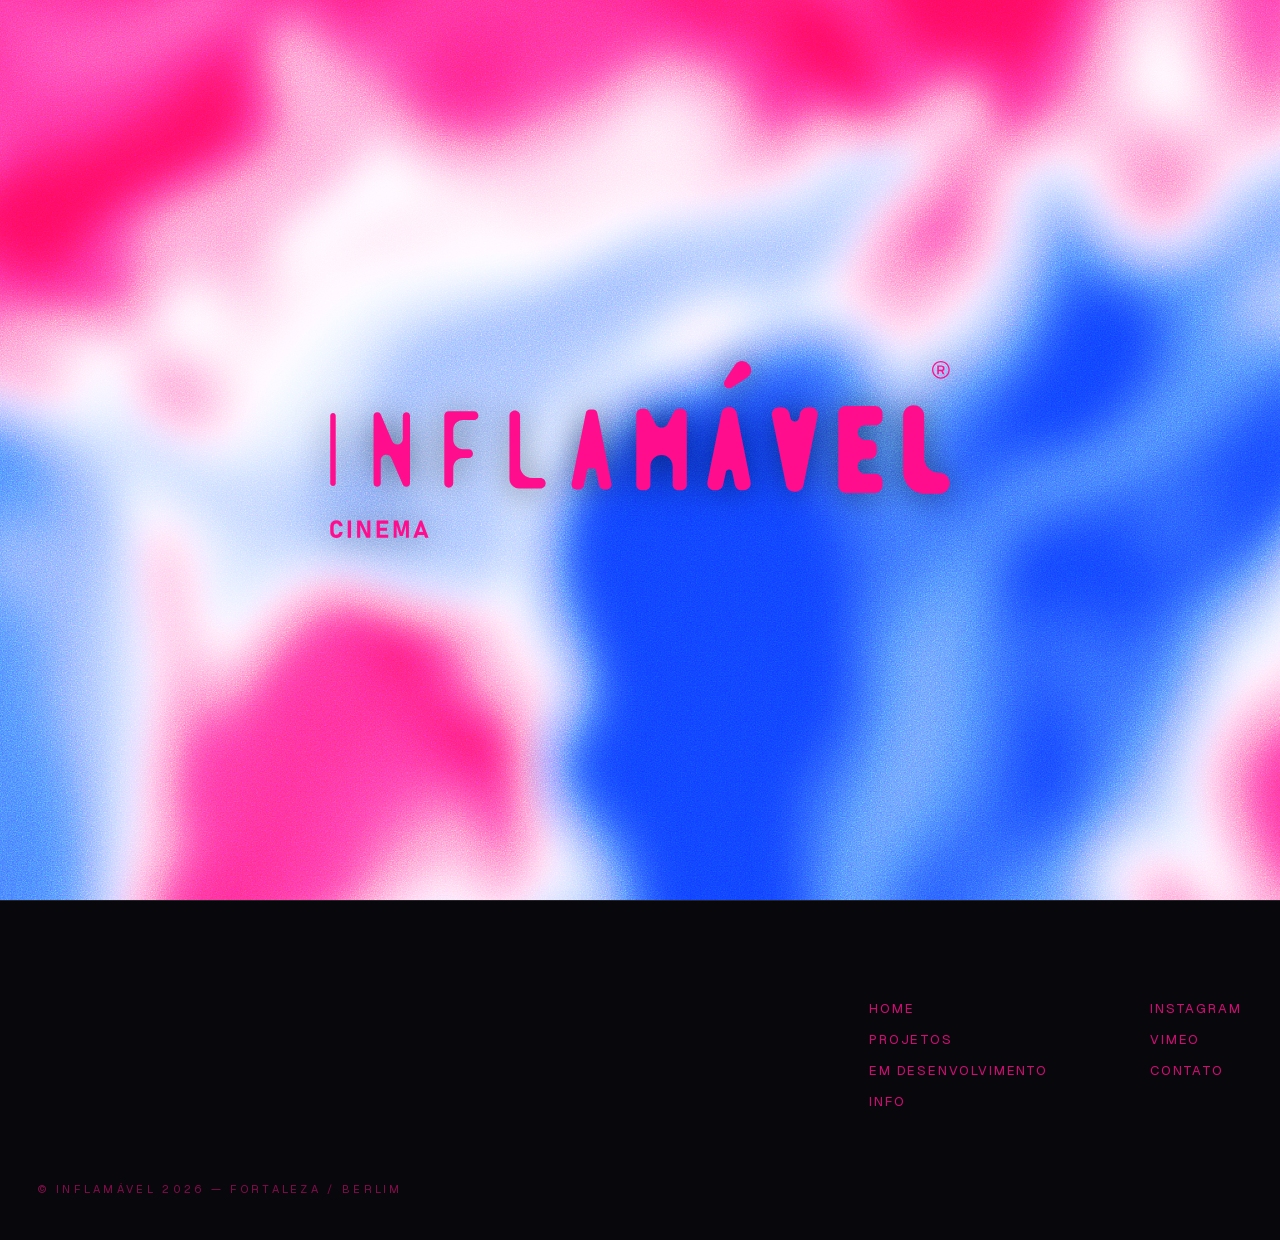
==== index.html @ 47274c08 "Lockup CINEMA INFLAMÁVEL em SVG, e o logo passa a ser o maior da página O logo agora é o lockup — IN" ====
<!DOCTYPE html>
<html lang="pt-BR">
<head>
<meta charset="utf-8">
<meta name="viewport" content="width=device-width, initial-scale=1">
<title>Inflamável — Cinema</title>
<meta name="description" content="Cinema Inflamável — produtora independente sediada em Fortaleza, focada em conteúdo original e autoral do Nordeste do Brasil para o público internacional.">
<link rel="icon" href="assets/img/logo-white.png">
<link rel="preload" href="assets/fonts/serial-b-700.ttf" as="font" type="font/ttf" crossorigin>
<link rel="preload" href="assets/fonts/geist-latin.woff2" as="font" type="font/woff2" crossorigin>
<link rel="stylesheet" href="css/site.css">
</head>
<body>

<div class="home">

  <div class="home__viewport">

    <!-- ======================= header ======================= -->
    <header class="site-header site-header--static">
      <a class="site-header__logo" href="index.html" aria-label="Cinema Inflamável — início"></a>
      <div class="site-header__right">
        <nav class="nav">
          <a class="nav__link" href="projetos.html">Filmes</a>
          <a class="nav__link" href="info.html">Info</a>
        </nav>
        <div class="lang">
          <button class="lang__btn is-on" data-lang="PT" type="button">PT</button>
          <span class="lang__sep">/</span>
          <button class="lang__btn" data-lang="EN" type="button">EN</button>
        </div>
      </div>
    </header>

    <!-- ======================= carrossel ======================= -->
    <section class="carousel" aria-label="Filmes em destaque">
      <div class="carousel__track">
        <div class="slide">
          <img class="slide__img" src="assets/img/motel-destino3.jpg" alt="Motel Destino">
          <div class="slide__scrim-top"></div>
          <div class="slide__scrim-bottom"></div>
        </div>
        <div class="slide">
          <img class="slide__img" src="assets/img/vida-invisivel.jpg" alt="A Vida Invisível">
          <div class="slide__scrim-top"></div>
          <div class="slide__scrim-bottom"></div>
        </div>
        <div class="slide">
          <img class="slide__img" src="assets/img/praia-do-futuro.jpg" alt="Praia do Futuro">
          <div class="slide__scrim-top"></div>
          <div class="slide__scrim-bottom"></div>
        </div>
        <div class="slide">
          <img class="slide__img" src="assets/img/viajo-preciso.jpg" alt="Viajo Porque Preciso, Volto Porque Te Amo">
          <div class="slide__scrim-top"></div>
          <div class="slide__scrim-bottom"></div>
        </div>
        <div class="slide">
          <img class="slide__img" src="assets/img/ceu-de-suely.jpg" alt="O Céu de Suely">
          <div class="slide__scrim-top"></div>
          <div class="slide__scrim-bottom"></div>
        </div>
        <div class="slide">
          <img class="slide__img" src="assets/img/madame-sata.jpg" alt="Madame Satã">
          <div class="slide__scrim-top"></div>
          <div class="slide__scrim-bottom"></div>
        </div>
      </div>


    </section>

  </div>

  <!-- ======================= footer ======================= -->
  <footer class="site-footer">
    <div class="site-footer__top">
      <div class="site-footer__cols">
        <div class="site-footer__col">
          <a class="site-footer__link" href="index.html">Home</a>
          <a class="site-footer__link" href="projetos.html">Projetos</a>
          <a class="site-footer__link" href="#">Em Desenvolvimento</a>
          <a class="site-footer__link" href="info.html">Info</a>
        </div>
        <div class="site-footer__col">
          <a class="site-footer__link" href="#">Instagram</a>
          <a class="site-footer__link" href="#">Vimeo</a>
          <a class="site-footer__link" href="#">Contato</a>
        </div>
      </div>
    </div>
    <div class="site-footer__legal">© INFLAMÁVEL 2026 — FORTALEZA / BERLIM</div>
  </footer>

</div>

<!-- ======================= splash ======================= -->
<div class="splash">
  <canvas class="splash__bg" aria-hidden="true"></canvas>
  <div class="splash__grain" aria-hidden="true"></div>

  <!-- Logo e verbete ocupam a mesma célula do grid e fazem crossfade no hover.
       Era tudo desenhado em canvas; virou DOM quando o logo passou a ser SVG,
       e com isso o verbete é texto de verdade, selecionável e legível. -->
  <div class="splash__stage" role="button" tabindex="0" aria-label="Entrar no site">
    <div class="splash__logo" role="img" aria-label="Cinema Inflamável"></div>
    <div class="splash__def" aria-hidden="true">
      <p class="splash__def-word">inflamável</p>
      <p class="splash__def-gram">adjective / [ masculine-feminine ] / ĩfla'maveʊ</p>
      <p class="splash__def-sense">combustible, easily ignited and aroused to passion</p>
    </div>
  </div>
</div>

<!-- ======================= menu ======================= -->
<div class="menu" id="menu" hidden>
  <div class="menu__top">
    <button class="pill-btn" data-menu-toggle type="button">Fechar</button>
    <div class="label label--sm">Inflamável — 2002 / 2024</div>
  </div>
  <nav class="menu__nav">
    <a class="menu__link" href="index.html">Home</a>
    <a class="menu__link" href="projetos.html">Projetos</a>
    <a class="menu__link" href="#">Em Desenvolvimento</a>
    <a class="menu__link" href="info.html">Info</a>
  </nav>
  <div class="menu__foot">
    <div class="menu__social">
      <a href="#">Instagram</a>
      <a href="#">Vimeo</a>
      <a href="#">Contato</a>
    </div>
    <div>Fortaleza / Berlim</div>
  </div>
</div>

<script src="js/heat.js"></script>
<script src="js/nav.js"></script>
<script src="js/home.js"></script>
</body>
</html>
---- css/site.css ----
/* =========================================================================
   Inflamável — folha de estilo única
   Ordem: tokens · fontes · base · utilitários · header · menu · footer ·
          home · projetos · projeto · info · responsivo
   ========================================================================= */

/* ---------- tokens ---------- */
:root {
  /* cor */
  --ink: #08080c;          /* preto das páginas escuras */
  --ink-solid: #14141a;    /* texto sobre o creme */
  --paper: #f4f3ef;        /* creme da página de projeto */
  --white: #fff;

  /* o gradiente "heat" é a assinatura da marca. O valor abaixo é o fallback
     estático; js/heat.js sobrescreve --heat por um campo de ruído animado. */
  --heat: linear-gradient(90deg, #1E3FE0, #5C86F5, #FFFFFF, #EC4B99, #DE1B54);
  --heat-1: #1E3FE0;
  --heat-2: #5C86F5;
  --heat-3: #FFFFFF;
  --heat-4: #EC4B99;
  --heat-5: #DE1B54;

  /* Rosa da interface (header: nav, PT/EN, logo). Vive separado da rampa do
     gradiente porque tem outro trabalho — ali é cor de marca em movimento,
     aqui é cor de texto que precisa segurar contraste sobre o preto.
     --rosa-rgb existe para os usos com opacidade. */
  --rosa: #FF0D8C;
  --rosa-rgb: 255, 13, 140;

  /* tipografia */
  --font-display: 'Serial B', Georgia, 'Times New Roman', serif;
  --font-display-blur: 'Serial B Blur', 'Serial B', Georgia, serif;
  --font-body: 'Geist', -apple-system, BlinkMacSystemFont, sans-serif;
  /* Os labels caixa-alta usavam Bahnschrift (Windows) com DIN Alternate (macOS)
     de reserva, então o header trocava de fonte conforme o sistema do visitante
     enquanto o resto do site ficava em Geist. Agora é Geist em todo lugar — é a
     única das três que vai embutida no repo. */
  --font-label: 'Geist', -apple-system, BlinkMacSystemFont, sans-serif;

  /* Altura do lockup inteiro (INFLAMÁVEL + CINEMA + ®). O SVG vem com o
     viewBox colado na tinta, então este número é logo de verdade na tela, não
     caixa com margem. A palavra INFLAMÁVEL ocupa metade dessa altura. */
  --logo-h: clamp(52px, 6vw, 88px);

  /* Título de tema — as sedes na Info, e as seções que vierem depois.
     Teto calculado para a caixa alta ficar abaixo da do logo: a 1440 o logo dá
     86px de lockup, logo 43px de INFLAMÁVEL, e 58px de Serial B dão 40,6. */
  --fs-tema: clamp(34px, 4vw, 58px);

  /* Nome de filme ou série, na listagem e na página do projeto. Estes NUNCA
     passam do logo: ao lado da marca, quem manda é a marca.

     O valor sai de conta, não do olho. O PNG do logo é 55% espaço vazio (letras
     em y 328–757 de 945), então rende 0,454 da altura que o css pede; a caixa
     alta da Serial B rende 0,70 do font-size. Para a caixa alta ficar em 80% da
     letra do logo: 0,8 x 0,454 / 0,70 = 0,52 da altura do logo, hoje
     clamp(50px, 5.7vw, 84px). */
  --fs-titulo-filme: clamp(26px, 3vw, 44px);

  /* ritmo */
  --pad-x: clamp(16px, 3vw, 40px);
  --pad-x-wide: clamp(20px, 3.6vw, 52px);
  --gap-section: clamp(24px, 3.5vw, 60px);
  --pad-section: clamp(36px, 6vh, 76px);

  /* curvas */
  --ease-slide: cubic-bezier(.72, 0, .18, 1);
  --ease-reveal: cubic-bezier(.5, 0, .2, 1);
  --ease-pop: cubic-bezier(.34, 1.4, .5, 1);
}

/* ---------- fontes ---------- */
/* Geist é variável: os cinco arquivos cobrem todos os pesos, separados por
   subset unicode para não baixar cirílico/vietnamita à toa. */
@font-face { font-family: 'Geist'; font-style: normal; font-weight: 300 700; font-display: swap;
  src: url('../assets/fonts/geist-cyrillic-ext.woff2') format('woff2');
  unicode-range: U+0460-052F, U+1C80-1C8A, U+20B4, U+2DE0-2DFF, U+A640-A69F, U+FE2E-FE2F; }
@font-face { font-family: 'Geist'; font-style: normal; font-weight: 300 700; font-display: swap;
  src: url('../assets/fonts/geist-cyrillic.woff2') format('woff2');
  unicode-range: U+0301, U+0400-045F, U+0490-0491, U+04B0-04B1, U+2116; }
@font-face { font-family: 'Geist'; font-style: normal; font-weight: 300 700; font-display: swap;
  src: url('../assets/fonts/geist-vietnamese.woff2') format('woff2');
  unicode-range: U+0102-0103, U+0110-0111, U+0128-0129, U+0168-0169, U+01A0-01A1, U+01AF-01B0, U+0300-0301, U+0303-0304, U+0308-0309, U+0323, U+0329, U+1EA0-1EF9, U+20AB; }
@font-face { font-family: 'Geist'; font-style: normal; font-weight: 300 700; font-display: swap;
  src: url('../assets/fonts/geist-latin-ext.woff2') format('woff2');
  unicode-range: U+0100-02BA, U+02BD-02C5, U+02C7-02CC, U+02CE-02D7, U+02DD-02FF, U+0304, U+0308, U+0329, U+1D00-1DBF, U+1E00-1E9F, U+1EF2-1EFF, U+2020, U+20A0-20AB, U+20AD-20C0, U+2113, U+2C60-2C7F, U+A720-A7FF; }
@font-face { font-family: 'Geist'; font-style: normal; font-weight: 300 700; font-display: swap;
  src: url('../assets/fonts/geist-latin.woff2') format('woff2');
  unicode-range: U+0000-00FF, U+0131, U+0152-0153, U+02BB-02BC, U+02C6, U+02DA, U+02DC, U+0304, U+0308, U+0329, U+2000-206F, U+20AC, U+2122, U+2191, U+2193, U+2212, U+2215, U+FEFF, U+FFFD; }

@font-face { font-family: 'Serial B'; src: url('../assets/fonts/serial-b-300.ttf') format('truetype'); font-weight: 300; font-style: normal; font-display: swap; }
@font-face { font-family: 'Serial B'; src: url('../assets/fonts/serial-b-400.ttf') format('truetype'); font-weight: 400; font-style: normal; font-display: swap; }
@font-face { font-family: 'Serial B'; src: url('../assets/fonts/serial-b-500.ttf') format('truetype'); font-weight: 500; font-style: normal; font-display: swap; }
@font-face { font-family: 'Serial B'; src: url('../assets/fonts/serial-b-700.ttf') format('truetype'); font-weight: 700; font-style: normal; font-display: swap; }
@font-face { font-family: 'Serial B Blur'; src: url('../assets/fonts/serial-b-blur-700.otf') format('opentype'); font-weight: 700; font-style: normal; font-display: swap; }

/* ---------- base ---------- */
* { margin: 0; padding: 0; box-sizing: border-box; }

html, body {
  background: var(--ink);
  font-family: var(--font-body);
  -webkit-font-smoothing: antialiased;
}

body { color: var(--rosa); }

/* páginas claras (projeto.html) */
body.theme-paper { background: var(--paper); color: var(--rosa); }

img { max-width: 100%; display: block; }
a { color: inherit; }
button { font: inherit; color: inherit; }

/* ---------- utilitários ---------- */

/* o micro-label caixa-alta que se repete em todo o site */
.label {
  font-size: 12px;
  font-weight: 500;
  letter-spacing: .28em;
  text-transform: uppercase;
  color: rgba(var(--rosa-rgb), .45);
}
.label--sm { font-size: 11px; letter-spacing: .3em; }
.label--strong { font-weight: 600; color: rgba(var(--rosa-rgb), .82); }
.theme-paper .label { color: rgba(var(--rosa-rgb), .45); }
.theme-paper .label--strong { color: rgba(var(--rosa-rgb), .82); }

/* texto pintado pelo gradiente heat */
.heat-text {
  background-image: var(--heat);
  background-size: 900px 260px;
  background-position: center;
  -webkit-background-clip: text;
  background-clip: text;
  -webkit-text-fill-color: transparent;
  color: rgba(0, 0, 0, 0);
}

.dot-sep {
  width: 4px; height: 4px; border-radius: 999px; flex: none;
  background: rgba(255, 255, 255, .5);
}
.theme-paper .dot-sep { background: rgba(20, 20, 26, .4); }

.hide { display: none !important; }

/* ---------- header ---------- */
.site-header {
  position: sticky;
  top: 0;
  z-index: 30;
  display: flex;
  align-items: center;
  justify-content: space-between;
  gap: clamp(20px, 4vw, 64px);
  /* a barra não tem fundo: o conteúdo passa por baixo dela */
  background: transparent;
  padding: 14px var(--pad-x);
  transition: transform .45s var(--ease-reveal);
}
/* na home o header não gruda: ele faz parte do bloco de 100dvh */
.site-header--static { position: relative; }
.site-header.is-hidden { transform: translateY(-115%); }

/* O logo era um canvas pintado quadro a quadro em js. Agora é o SVG usado como
   máscara: a cor vem do token, fica nítido em qualquer tamanho e o arquivo é
   cacheado uma vez só. A proporção 3.5 é a da tinta (793.701 / 226.772). */
.site-header__logo {
  display: block;
  flex: none;
  height: var(--logo-h);
  width: calc(var(--logo-h) * 3.5);
  background: var(--rosa);
  -webkit-mask: url('../assets/img/logo.svg') no-repeat center / contain;
  mask: url('../assets/img/logo.svg') no-repeat center / contain;
}

.site-header__right { display: flex; align-items: center; gap: clamp(20px, 3.2vw, 48px); }

.nav {
  display: flex;
  align-items: center;
  gap: clamp(18px, 2.6vw, 40px);
  font-family: var(--font-label);
  font-size: 13px;
  font-weight: 400;
  letter-spacing: .26em;
  text-transform: uppercase;
}
.nav__link {
  text-decoration: none;
  color: var(--rosa);
  opacity: .95;
  transition: opacity .3s;
}
.nav__link:hover { opacity: 1; }

.lang {
  display: flex;
  align-items: center;
  gap: 8px;
  font-family: var(--font-label);
  font-size: 13px;
  font-weight: 400;
  letter-spacing: .22em;
  text-transform: uppercase;
}
.lang__btn {
  background: none; border: none; padding: 0; margin: 0;
  cursor: pointer;
  color: rgba(var(--rosa-rgb), .45);
  letter-spacing: inherit;
  transition: color .3s;
}
.lang__btn.is-on { color: var(--rosa); }
.lang__sep { color: rgba(var(--rosa-rgb), .4); }

/* ---------- menu (overlay) ---------- */
.menu {
  position: fixed;
  inset: 0;
  z-index: 60;
  background: var(--ink);
  color: var(--rosa);
  display: flex;
  flex-direction: column;
  padding: 15px var(--pad-x) clamp(22px, 4vw, 56px);
}
.menu[hidden] { display: none; }

.menu__top {
  display: flex;
  justify-content: space-between;
  align-items: center;
  min-height: clamp(42px, 4.8vw, 68px);
}
/* botão-pílula: fechar o menu, trocar de sede */
.pill-btn {
  background: none; border: 1px solid rgba(255, 255, 255, .28);
  border-radius: 999px; padding: 7px 14px; cursor: pointer;
  color: rgba(var(--rosa-rgb), .75);
  font-family: var(--font-label);
  font-size: 11px; letter-spacing: .2em; text-transform: uppercase;
  transition: color .3s, border-color .3s;
}
.pill-btn:hover { color: var(--rosa); border-color: rgba(255, 255, 255, .75); }

.menu__nav {
  margin: auto 0;
  display: flex;
  flex-direction: column;
  gap: clamp(2px, .5vh, 10px);
}
.menu__link {
  font-family: var(--font-display-blur);
  font-weight: 700;
  font-size: clamp(44px, 8.4vw, 124px);
  line-height: 1.04;
  letter-spacing: -.01em;
  color: var(--rosa);
  text-decoration: none;
  width: fit-content;
}
.menu__link:hover {
  background-image: var(--heat);
  background-size: cover;
  background-position: center;
  -webkit-background-clip: text;
  background-clip: text;
  -webkit-text-fill-color: transparent;
  color: rgba(0, 0, 0, 0);
}

.menu__foot {
  display: flex;
  justify-content: space-between;
  flex-wrap: wrap;
  gap: 20px;
  font-size: 11px;
  letter-spacing: .24em;
  text-transform: uppercase;
  color: rgba(var(--rosa-rgb), .55);
}
.menu__social { display: flex; gap: 26px; }
.menu__social a { color: rgba(var(--rosa-rgb), .7); text-decoration: none; }
.menu__social a:hover { color: var(--rosa); }

/* ---------- footer ---------- */
.site-footer {
  background: var(--ink);
  color: var(--rosa);
  padding: clamp(64px, 11vh, 128px) var(--pad-x) 44px;
  border-top: 1px solid rgba(255, 255, 255, .12);
}
.site-footer--paper {
  background: var(--paper);
  color: var(--rosa);
  border-top: none;
  padding: clamp(60px, 10vh, 120px) var(--pad-x) 44px;
}

.site-footer__top {
  display: flex;
  flex-wrap: wrap;
  gap: 56px;
  justify-content: flex-end;
  align-items: flex-start;
}
/* o rodapé de projeto.html ainda tem o logo à esquerda: lá as pontas se afastam */
.site-footer__top:has(.site-footer__logo) { justify-content: space-between; }
.site-footer__mark {
  font-family: var(--font-label);
  font-size: 11px;
  font-weight: 600;
  letter-spacing: .26em;
  text-transform: uppercase;
  color: rgba(var(--rosa-rgb), .82);
}
.site-footer__logo {
  height: clamp(52px, 6vw, 80px);
  width: calc(clamp(52px, 6vw, 80px) * 3.5);
  background: var(--rosa);
  -webkit-mask: url('../assets/img/logo.svg') no-repeat center / contain;
  mask: url('../assets/img/logo.svg') no-repeat center / contain;
}

.site-footer__cols { display: flex; gap: clamp(48px, 8vw, 120px); flex-wrap: wrap; }
.site-footer__col { display: flex; flex-direction: column; gap: 14px; }
.site-footer--paper .site-footer__col { gap: 13px; }
.site-footer__col .label { margin-bottom: 4px; }

.site-footer__link {
  font-size: 13px;
  letter-spacing: .14em;
  text-transform: uppercase;
  color: rgba(var(--rosa-rgb), .82);
  text-decoration: none;
  transition: color .3s;
}
.site-footer__link:hover { color: var(--rosa); }
.site-footer--paper .site-footer__link { font-size: 12px; color: rgba(var(--rosa-rgb), .82); }
.site-footer--paper .site-footer__link:hover { color: var(--rosa); }

.site-footer__legal {
  margin-top: 72px;
  font-size: 11px;
  letter-spacing: .3em;
  color: rgba(var(--rosa-rgb), .5);
}
.site-footer--paper .site-footer__legal {
  margin-top: 64px; font-size: 12px; letter-spacing: .28em; color: rgba(var(--rosa-rgb), .5);
}

/* =========================================================================
   HOME
   ========================================================================= */
.home { position: relative; width: 100%; background: var(--ink); }

.home__viewport {
  height: 100dvh;
  display: flex;
  flex-direction: column;
  background: var(--ink);
}

/* --- splash --- */
.splash {
  position: fixed;
  inset: 0;
  z-index: 50;
  background: #000;
  overflow: hidden;
  cursor: pointer;
  transition: opacity .9s ease;
  display: flex;
  align-items: center;
  justify-content: center;
}
.splash.is-leaving { opacity: 0; pointer-events: none; }
.splash[hidden] { display: none; }

.splash__bg {
  position: absolute;
  inset: 0;
  width: 100%;
  height: 100%;
  filter: blur(18px) saturate(1.25) contrast(1.05);
  transform: scale(1.12);
  pointer-events: none;
}
.splash__grain {
  position: absolute;
  inset: 0;
  mix-blend-mode: overlay;
  opacity: .16;
  pointer-events: none;
  background-repeat: repeat;
  background-image: url("data:image/svg+xml,%3Csvg xmlns='http://www.w3.org/2000/svg' width='190' height='190'%3E%3Cfilter id='n'%3E%3CfeTurbulence type='fractalNoise' baseFrequency='0.8' numOctaves='2' stitchTiles='stitch'/%3E%3C/filter%3E%3Crect width='100%25' height='100%25' filter='url(%23n)'/%3E%3C/svg%3E");
}
/* Logo e verbete empilhados na mesma célula: o grid dá a ambos grid-area 1/1,
   então a altura é a do logo e o texto não desloca nada ao aparecer. */
.splash__stage {
  position: relative;
  z-index: 2;
  display: grid;
  width: min(620px, 72vw);
  cursor: pointer;
  /* o fundo do splash é um gradiente vivo e claro em boa parte do quadro; a
     sombra levanta logo e verbete sem tirar o rosa de nenhum dos dois */
  filter: drop-shadow(0 2px 16px rgba(0, 0, 0, .5));
}
.splash__stage > * { grid-area: 1 / 1; }

.splash__logo {
  /* 3.5 é a proporção da tinta do lockup */
  height: calc(min(620px, 72vw) / 3.5);
  background: var(--rosa);
  -webkit-mask: url('../assets/img/logo.svg') no-repeat center / contain;
  mask: url('../assets/img/logo.svg') no-repeat center / contain;
  transition: opacity .5s ease;
  user-select: none;
}

.splash__def {
  display: flex;
  flex-direction: column;
  justify-content: center;
  align-items: center;
  gap: .55em;
  text-align: center;
  color: var(--rosa);
  opacity: 0;
  transition: opacity .5s ease;
}
.splash__def-word {
  font-family: var(--font-display);
  font-weight: 700;
  font-size: clamp(26px, 3.4vw, 50px);
  line-height: 1;
}
.splash__def-gram {
  font-size: clamp(11px, 1.15vw, 15px);
  letter-spacing: .12em;
}
.splash__def-sense {
  font-size: clamp(13px, 1.5vw, 21px);
  line-height: 1.4;
  max-width: 26ch;
}

.splash__stage:hover .splash__logo,
.splash__stage:focus-visible .splash__logo { opacity: 0; }
.splash__stage:hover .splash__def,
.splash__stage:focus-visible .splash__def { opacity: 1; }

/* --- carrossel --- */
.carousel {
  position: relative;
  flex: 1;
  min-height: 0;
  width: 100%;
  overflow: hidden;
  background: #000;
}
.carousel__track {
  display: flex;
  height: 100%;
  width: 100%;
  transition: transform .8s var(--ease-slide);
  will-change: transform;
}
.slide { position: relative; flex: 0 0 100vw; height: 100%; overflow: hidden; }
.slide__img { position: absolute; inset: 0; width: 100%; height: 100%; object-fit: cover; }
.slide__scrim-top {
  position: absolute; top: 0; left: 0; right: 0; height: 220px;
  background: linear-gradient(to bottom, rgba(0, 0, 0, .6), rgba(0, 0, 0, 0));
  pointer-events: none;
}
.slide__scrim-bottom {
  position: absolute; left: 0; right: 0; bottom: 0; height: 58%;
  background: linear-gradient(to top, rgba(0, 0, 0, .86), rgba(0, 0, 0, 0));
  pointer-events: none;
}

/* =========================================================================
   PROJETOS (listagem)
   ========================================================================= */
.film {
  position: relative;
  display: block;
  width: 100%;
  height: clamp(540px, 92vh, 1080px);
  overflow: hidden;
  text-decoration: none;
  color: var(--rosa);
}
.film__img {
  position: absolute; inset: 0;
  width: 100%; height: 100%;
  object-fit: cover;
  transform: scale(1.01);
  transition: transform 1.2s cubic-bezier(.2, .6, .2, 1);
}
.film.is-active .film__img { transform: scale(1.05); }

.film__scrim {
  position: absolute; inset: 0;
  background: linear-gradient(to top, rgba(8, 8, 12, .86) 0%, rgba(8, 8, 12, .12) 45%, rgba(8, 8, 12, .34) 100%);
  pointer-events: none;
}
.film__body {
  position: absolute;
  left: var(--pad-x); right: var(--pad-x);
  bottom: clamp(34px, 6vh, 72px);
}
.film__meta {
  font-size: 11px; font-weight: 600; letter-spacing: .3em;
  text-transform: uppercase; color: rgba(var(--rosa-rgb), .72);
  margin-bottom: 14px;
  display: flex; gap: 14px; align-items: center; flex-wrap: wrap;
}
.film__title {
  font-family: var(--font-display);
  font-weight: 700;
  line-height: .92;
  font-size: var(--fs-titulo-filme);
  text-transform: uppercase;
  letter-spacing: -.01em;
  text-wrap: balance;
}
/* a barra de acento recebe, via JS, um gradiente amostrado da própria imagem */
.film__accent {
  height: 2px;
  width: 0;
  margin-top: 18px;
  background: linear-gradient(90deg, var(--heat-1), var(--heat-2), var(--heat-3), var(--heat-4), var(--heat-5));
  transition: width .6s var(--ease-reveal);
}
.film.is-active .film__accent { width: clamp(70px, 9vw, 150px); }

.film__director {
  margin-top: 16px;
  font-size: 11px; letter-spacing: .22em; text-transform: uppercase;
  color: rgba(var(--rosa-rgb), .55);
}

/* =========================================================================
   PROJETO (detalhe) — página clara
   ========================================================================= */
.project { position: relative; width: 100%; background: var(--paper); color: var(--rosa); }

.hero {
  position: relative;
  width: 100%;
  height: clamp(500px, 84vh, 1000px);
  overflow: hidden;
  background: var(--ink);
}
.hero__track {
  display: flex; height: 100%; width: 100%;
  transition: transform .8s var(--ease-slide);
  will-change: transform;
}
.hero__slide { position: relative; flex: 0 0 100%; height: 100%; overflow: hidden; }
.hero__slide img { width: 100%; height: 100%; object-fit: cover; }

.hero__arrow {
  position: absolute;
  top: 50%;
  transform: translateY(-50%);
  z-index: 4;
  background: none; border: none;
  color: rgba(var(--rosa-rgb), .9);
  cursor: pointer;
  padding: 14px;
  filter: drop-shadow(0 2px 12px rgba(0, 0, 0, .5));
  transition: color .35s ease, transform .35s ease;
}
.hero__arrow svg { width: clamp(26px, 2.6vw, 40px); height: auto; }
.hero__arrow--prev { left: clamp(14px, 2.5vw, 44px); }
.hero__arrow--next { right: clamp(14px, 2.5vw, 44px); }
.hero__arrow--prev:hover { color: var(--rosa); transform: translateY(-50%) translateX(-5px); }
.hero__arrow--next:hover { color: var(--rosa); transform: translateY(-50%) translateX(5px); }

/* filmes com um still só não têm setas. Precisa ser explícito: a regra do
   navegador para [hidden] perde para o display da classe acima. */
.hero__arrow[hidden] { display: none; }

.project-head {
  padding: clamp(40px, 6vh, 80px) var(--pad-x) clamp(20px, 3vh, 36px);
  border-bottom: 1px solid rgba(0, 0, 0, .12);
}
.back-link {
  display: inline-flex; align-items: center; gap: 10px;
  font-size: 12px; font-weight: 500; letter-spacing: .26em; text-transform: uppercase;
  color: rgba(var(--rosa-rgb), .55);
  text-decoration: none;
  margin-bottom: 26px;
}
.back-link:hover { color: var(--rosa); }

.project-head__meta {
  font-size: 12px; font-weight: 500; letter-spacing: .26em; text-transform: uppercase;
  color: rgba(var(--rosa-rgb), .55);
  margin-bottom: 18px;
  display: flex; gap: 14px; align-items: center; flex-wrap: wrap;
}
.project-head__title {
  font-family: var(--font-display);
  font-weight: 700;
  line-height: .9;
  font-size: var(--fs-titulo-filme);
  text-transform: uppercase;
  letter-spacing: -.01em;
  text-wrap: balance;
}
.accent-bar {
  height: 3px;
  width: clamp(80px, 10vw, 170px);
  margin-top: 22px;
  border-radius: 2px;
  background: linear-gradient(90deg, var(--heat-1), var(--heat-2), var(--heat-4), var(--heat-5));
}

.project-body {
  display: flex;
  flex-wrap: wrap;
  gap: clamp(40px, 7vw, 110px);
  padding: clamp(48px, 8vh, 104px) var(--pad-x);
  border-bottom: 1px solid rgba(0, 0, 0, .12);
}
.project-body__main { flex: 1 1 420px; min-width: min(100%, 420px); }
.project-body__side {
  flex: 0 1 360px;
  min-width: min(100%, 300px);
  display: flex; flex-direction: column; gap: 24px;
}
.project-body__text {
  font-size: 16px;
  line-height: 1.6;
  color: rgba(var(--rosa-rgb), .9);
  max-width: 56ch;
}
.project-body__block {
  margin-top: clamp(34px, 5vh, 56px);
  padding-top: 26px;
  border-top: 1px solid rgba(0, 0, 0, .12);
}
.project-body .label { margin-bottom: 20px; }
.project-body__block .label { margin-bottom: 14px; }

.spec { display: flex; flex-direction: column; gap: 6px; }
.spec .label { margin-bottom: 0; }
.spec__value { font-size: 16px; line-height: 1.55; color: var(--rosa); }
.spec-row { display: flex; gap: 36px; flex-wrap: wrap; }

/* =========================================================================
   INFO
   ========================================================================= */

.info-head {
  display: flex; align-items: baseline; justify-content: space-between;
  gap: 20px;
  padding: clamp(48px, 9vh, 120px) var(--pad-x) clamp(24px, 3vh, 40px);
  border-bottom: 1px solid rgba(255, 255, 255, .1);
}
.info-head__title {
  font-family: var(--font-display);
  font-weight: 700;
  font-size: var(--fs-tema);
  line-height: .95;
  letter-spacing: -.01em;
}
.info-head__right {
  display: flex; align-items: baseline; gap: 22px;
  font-size: 12px; font-weight: 500; letter-spacing: .28em; text-transform: uppercase;
  color: rgba(var(--rosa-rgb), .55);
  white-space: nowrap;
}

.info-section {
  display: flex;
  flex-wrap: wrap;
  gap: var(--gap-section);
  padding: var(--pad-section) var(--pad-x);
  border-bottom: 1px solid rgba(255, 255, 255, .1);
}
.info-section__label { flex: 0 0 auto; min-width: 160px; }
.info-section__body { flex: 1 1 480px; display: flex; flex-direction: column; }
.info-section__body--prose { max-width: 60ch; gap: 22px; }
.info-section__body--founders { gap: clamp(40px, 6vh, 72px); }

.lede {
  font-size: clamp(20px, 2vw, 28px);
  line-height: 1.5;
  font-weight: 300;
  color: rgba(var(--rosa-rgb), .95);
}
.lede--dim { color: rgba(var(--rosa-rgb), .72); }

.row {
  display: flex;
  gap: clamp(16px, 3vw, 44px);
  align-items: baseline;
  padding: 16px 0;
  border-top: 1px solid rgba(255, 255, 255, .1);
}
.row__year { flex: 0 0 52px; font-size: 12px; font-weight: 600; letter-spacing: .1em; color: rgba(var(--rosa-rgb), .5); }
.row__main { flex: 1 1 auto; }
.row__title { font-size: 16px; font-weight: 500; }
.row__role {
  margin-top: 5px;
  font-size: 12px; letter-spacing: .14em; text-transform: uppercase;
  color: rgba(var(--rosa-rgb), .5);
}
.row__type {
  flex: 0 0 auto;
  font-size: 12px; letter-spacing: .2em; text-transform: uppercase;
  color: rgba(var(--rosa-rgb), .55);
  text-align: right;
}

.row--marco { max-width: 70ch; }
.row--marco .row__year { font-size: 16px; color: var(--rosa); }
.row--marco .row__text { flex: 1 1 auto; font-size: 16px; line-height: 1.55; color: rgba(var(--rosa-rgb), .85); }

.founder { max-width: 60ch; }
.founder__name { font-size: 16px; font-weight: 600; }
.founder__role {
  margin-top: 6px; margin-bottom: 16px;
  font-size: 12px; letter-spacing: .2em; text-transform: uppercase;
  color: rgba(var(--rosa-rgb), .55);
}
.founder__bio { font-size: 16px; line-height: 1.6; color: rgba(var(--rosa-rgb), .82); }

.info-footer { padding: var(--pad-section) var(--pad-x) 44px; }
.info-footer__grid { display: flex; flex-wrap: wrap; gap: var(--gap-section); }

.impressum-row {
  display: flex; flex-wrap: wrap; gap: 16px; justify-content: space-between;
  padding: 13px 0;
  border-top: 1px solid rgba(255, 255, 255, .1);
}
.impressum-row__label {
  flex: 0 0 200px;
  font-size: 12px; letter-spacing: .14em; text-transform: uppercase;
  color: rgba(var(--rosa-rgb), .5);
}
.impressum-row__value { flex: 1 1 300px; font-size: 16px; color: rgba(var(--rosa-rgb), .9); }

.info-footer__bottom {
  margin-top: clamp(48px, 7vh, 90px);
  display: flex; flex-wrap: wrap; gap: 20px;
  justify-content: flex-end; align-items: flex-end;
}
.info-footer__links {
  display: flex; gap: 26px;
  font-size: 12px; letter-spacing: .2em; text-transform: uppercase;
}
.info-footer__links a { color: rgba(var(--rosa-rgb), .7); text-decoration: none; }
.info-footer__links a:hover { color: var(--rosa); }
.info-footer__legal { margin-top: 40px; font-size: 12px; letter-spacing: .28em; color: rgba(var(--rosa-rgb), .5); }

/* =========================================================================
   RESPONSIVO
   O layout original só usava clamp(). Estes ajustes cobrem o que o clamp
   sozinho não resolve em telas estreitas.
   ========================================================================= */
@media (max-width: 720px) {
  /* sem hambúrguer, a nav é a única navegação — ela quebra em vez de sumir */
  .site-header { flex-wrap: wrap; gap: 12px; }
  .site-header__right { gap: 16px; flex-wrap: wrap; }
  .nav { gap: 18px; font-size: 12px; letter-spacing: .16em; }
  .lang { font-size: 12px; }

  .film { height: clamp(420px, 78vh, 720px); }

  .info-head { flex-direction: column; align-items: flex-start; }
  .info-head__right { white-space: normal; flex-wrap: wrap; gap: 14px; }
  .info-section__label { min-width: 0; flex: 1 1 100%; }

  .row { flex-wrap: wrap; }
  .row__type { text-align: left; width: 100%; }

  .impressum-row__label { flex: 1 1 100%; }

  .site-footer__top { gap: 36px; }
  .site-footer__legal { margin-top: 48px; }

}

@media (prefers-reduced-motion: reduce) {
  * { animation-duration: .01ms !important; animation-iteration-count: 1 !important; }
  .carousel__track, .hero__track, .film__img, .film__accent { transition-duration: .01ms !important; }
}
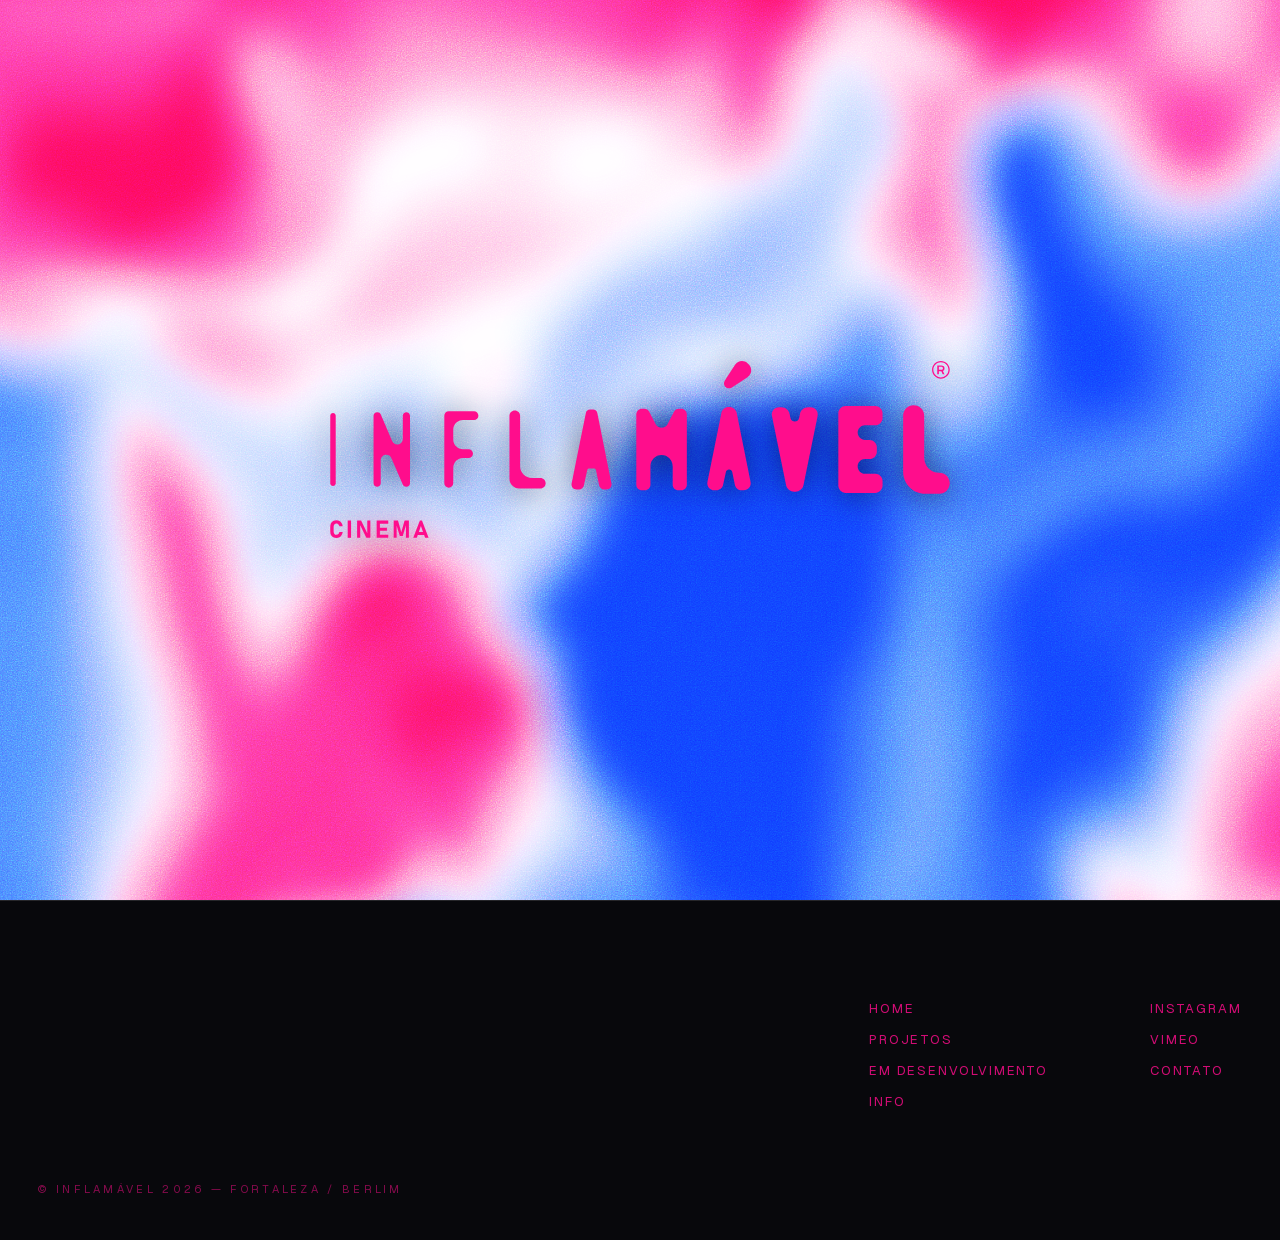
==== commit 1160390a: "Terceiro idioma no header, e as cores viram variante de URL O par PT / EN virou PT / ENG / GER. Cont" ====
--- a/index.html
+++ b/index.html
@@ -8,6 +8,9 @@
 <link rel="icon" href="assets/img/logo-white.png">
 <link rel="preload" href="assets/fonts/serial-b-700.ttf" as="font" type="font/ttf" crossorigin>
 <link rel="preload" href="assets/fonts/geist-latin.woff2" as="font" type="font/woff2" crossorigin>
+<script>/* variantes de teste: ?texto= e ?fundo= — ver css/site.css */
+(function(){var p=new URLSearchParams(location.search),d=document.documentElement;
+["texto","fundo"].forEach(function(k){var v=p.get(k);if(v)d.setAttribute("data-"+k,v);});})();</script>
 <link rel="stylesheet" href="css/site.css">
 </head>
 <body>
@@ -27,7 +30,9 @@
         <div class="lang">
           <button class="lang__btn is-on" data-lang="PT" type="button">PT</button>
           <span class="lang__sep">/</span>
-          <button class="lang__btn" data-lang="EN" type="button">EN</button>
+          <button class="lang__btn" data-lang="ENG" type="button">ENG</button>
+          <span class="lang__sep">/</span>
+          <button class="lang__btn" data-lang="GER" type="button">GER</button>
         </div>
       </div>
     </header>
--- a/css/site.css
+++ b/css/site.css
@@ -69,6 +69,26 @@
   --ease-reveal: cubic-bezier(.5, 0, .2, 1);
   --ease-pop: cubic-bezier(.34, 1.4, .5, 1);
 }
+
+/* ---------- variantes para teste ----------
+   Experimentos de cor pendurados em ?texto= e ?fundo= na URL, lidos por um
+   script no <head> de cada página. Não mudam o padrão: servem para comparar o
+   mesmo site lado a lado antes de escolher.
+
+     ?texto=amarelo        ?fundo=grafite
+     ?texto=vermelho       ?fundo=noite
+                           ?fundo=creme
+
+   Combinam: ?texto=amarelo&fundo=noite. Como todo texto do site aponta para
+   --rosa e todo fundo escuro para --ink, trocar esses dois tokens troca tudo.
+   Para fixar uma escolha, o valor sobe para o :root lá em cima e este bloco sai. */
+
+:root[data-texto="amarelo"]  { --rosa: #FFD60A; --rosa-rgb: 255, 214, 10; }
+:root[data-texto="vermelho"] { --rosa: #FF2E2E; --rosa-rgb: 255, 46, 46; }
+
+:root[data-fundo="grafite"] { --ink: #16161a; }
+:root[data-fundo="noite"]   { --ink: #0a1020; }
+:root[data-fundo="creme"]   { --ink: #f4f3ef; }
 
 /* ---------- fontes ---------- */
 /* Geist é variável: os cinco arquivos cobrem todos os pesos, separados por
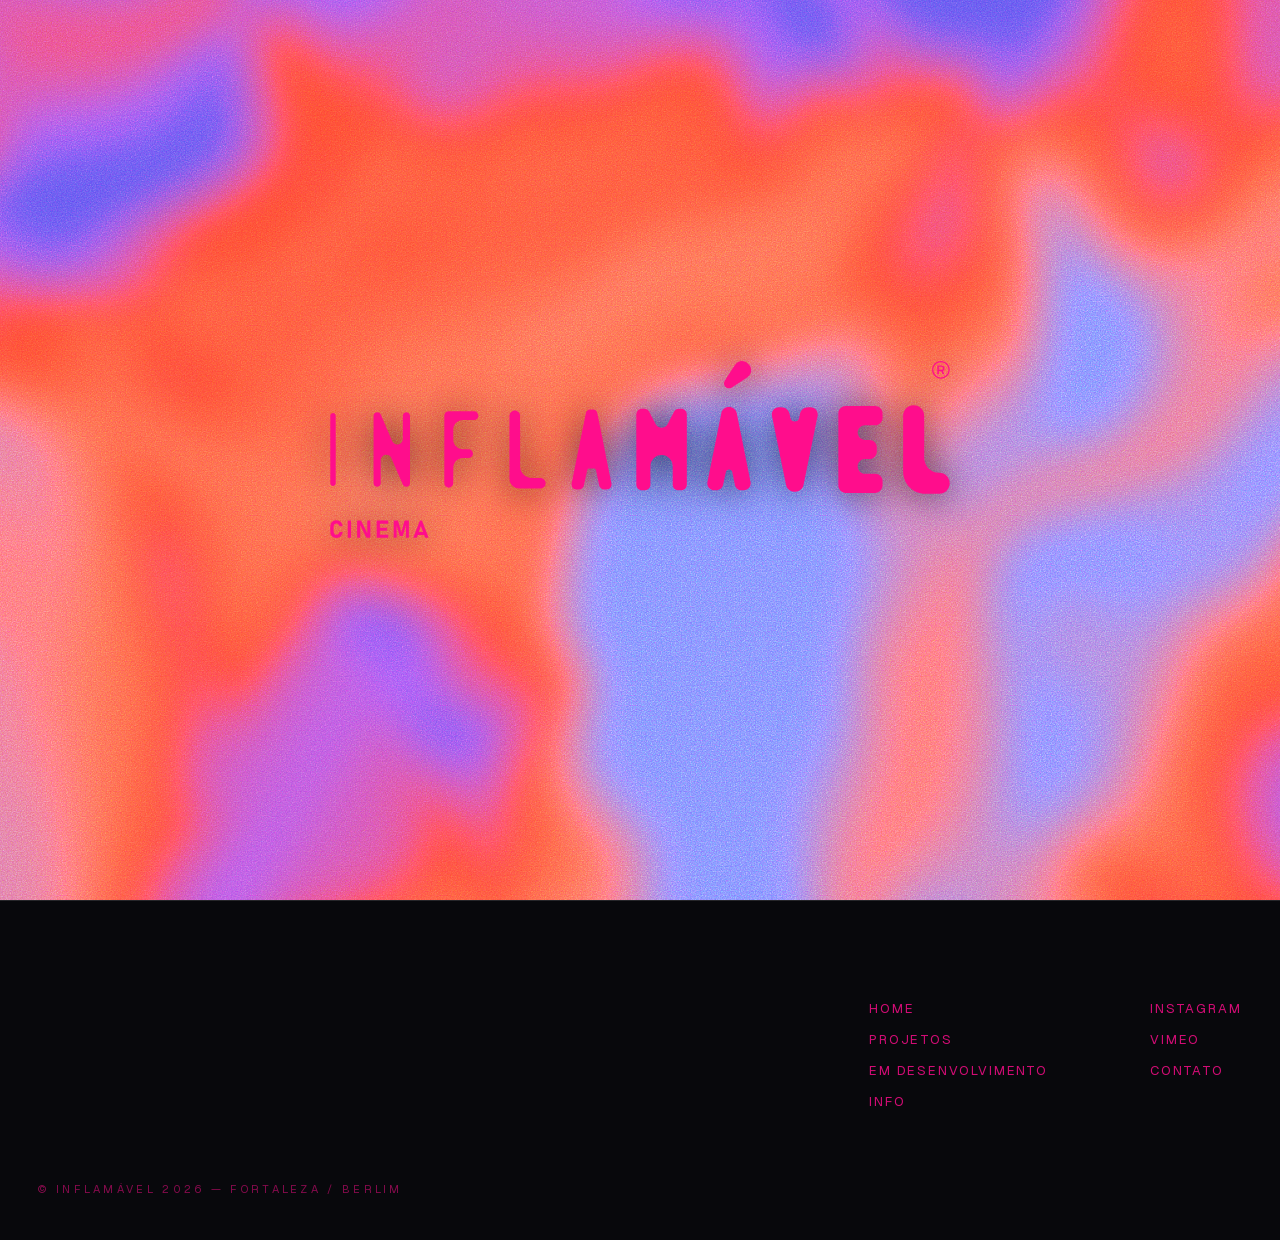
==== commit f5a00ab4: "O header flutua sobre a imagem em vez de empurrá-la Tirar o fundo do header não bastava: ele continu" ====
--- a/index.html
+++ b/index.html
@@ -20,7 +20,7 @@
   <div class="home__viewport">
 
     <!-- ======================= header ======================= -->
-    <header class="site-header site-header--static">
+    <header class="site-header">
       <a class="site-header__logo" href="index.html" aria-label="Cinema Inflamável — início"></a>
       <div class="site-header__right">
         <nav class="nav">
--- a/css/site.css
+++ b/css/site.css
@@ -8,8 +8,8 @@
 :root {
   /* cor */
   --ink: #08080c;          /* preto das páginas escuras */
-  --ink-solid: #14141a;    /* texto sobre o creme */
-  --paper: #f4f3ef;        /* creme da página de projeto */
+  /* o creme só servia à página de projeto, que agora é escura como as outras;
+     fica como variante de teste em ?fundo=creme */
   --white: #fff;
 
   /* o gradiente "heat" é a assinatura da marca. O valor abaixo é o fallback
@@ -42,6 +42,9 @@
      viewBox colado na tinta, então este número é logo de verdade na tela, não
      caixa com margem. A palavra INFLAMÁVEL ocupa metade dessa altura. */
   --logo-h: clamp(52px, 6vw, 88px);
+
+  /* o header flutua, então quem começa com texto precisa descer por conta */
+  --header-h: calc(var(--logo-h) + 28px);
 
   /* Título de tema — as sedes na Info, e as seções que vierem depois.
      Teto calculado para a caixa alta ficar abaixo da do logo: a 1440 o logo dá
@@ -126,8 +129,6 @@
 
 body { color: var(--rosa); }
 
-/* páginas claras (projeto.html) */
-body.theme-paper { background: var(--paper); color: var(--rosa); }
 
 img { max-width: 100%; display: block; }
 a { color: inherit; }
@@ -145,8 +146,6 @@
 }
 .label--sm { font-size: 11px; letter-spacing: .3em; }
 .label--strong { font-weight: 600; color: rgba(var(--rosa-rgb), .82); }
-.theme-paper .label { color: rgba(var(--rosa-rgb), .45); }
-.theme-paper .label--strong { color: rgba(var(--rosa-rgb), .82); }
 
 /* texto pintado pelo gradiente heat */
 .heat-text {
@@ -163,14 +162,15 @@
   width: 4px; height: 4px; border-radius: 999px; flex: none;
   background: rgba(255, 255, 255, .5);
 }
-.theme-paper .dot-sep { background: rgba(20, 20, 26, .4); }
 
 .hide { display: none !important; }
 
 /* ---------- header ---------- */
 .site-header {
-  position: sticky;
+  position: fixed;
   top: 0;
+  left: 0;
+  right: 0;
   z-index: 30;
   display: flex;
   align-items: center;
@@ -181,8 +181,6 @@
   padding: 14px var(--pad-x);
   transition: transform .45s var(--ease-reveal);
 }
-/* na home o header não gruda: ele faz parte do bloco de 100dvh */
-.site-header--static { position: relative; }
 .site-header.is-hidden { transform: translateY(-115%); }
 
 /* O logo era um canvas pintado quadro a quadro em js. Agora é o SVG usado como
@@ -315,12 +313,6 @@
   padding: clamp(64px, 11vh, 128px) var(--pad-x) 44px;
   border-top: 1px solid rgba(255, 255, 255, .12);
 }
-.site-footer--paper {
-  background: var(--paper);
-  color: var(--rosa);
-  border-top: none;
-  padding: clamp(60px, 10vh, 120px) var(--pad-x) 44px;
-}
 
 .site-footer__top {
   display: flex;
@@ -349,7 +341,6 @@
 
 .site-footer__cols { display: flex; gap: clamp(48px, 8vw, 120px); flex-wrap: wrap; }
 .site-footer__col { display: flex; flex-direction: column; gap: 14px; }
-.site-footer--paper .site-footer__col { gap: 13px; }
 .site-footer__col .label { margin-bottom: 4px; }
 
 .site-footer__link {
@@ -361,17 +352,12 @@
   transition: color .3s;
 }
 .site-footer__link:hover { color: var(--rosa); }
-.site-footer--paper .site-footer__link { font-size: 12px; color: rgba(var(--rosa-rgb), .82); }
-.site-footer--paper .site-footer__link:hover { color: var(--rosa); }
 
 .site-footer__legal {
   margin-top: 72px;
   font-size: 11px;
   letter-spacing: .3em;
   color: rgba(var(--rosa-rgb), .5);
-}
-.site-footer--paper .site-footer__legal {
-  margin-top: 64px; font-size: 12px; letter-spacing: .28em; color: rgba(var(--rosa-rgb), .5);
 }
 
 /* =========================================================================
@@ -430,7 +416,7 @@
   cursor: pointer;
   /* o fundo do splash é um gradiente vivo e claro em boa parte do quadro; a
      sombra levanta logo e verbete sem tirar o rosa de nenhum dos dois */
-  filter: drop-shadow(0 2px 16px rgba(0, 0, 0, .5));
+  filter: drop-shadow(0 2px 18px rgba(0, 0, 0, .62));
 }
 .splash__stage > * { grid-area: 1 / 1; }
 
@@ -444,30 +430,35 @@
   user-select: none;
 }
 
+/* O verbete é a única coisa do site que não é rosa, e por um motivo medido: o
+   fundo do splash é um gradiente sorteado a cada visita, claro em boa parte do
+   quadro. Rosa sobre as áreas claras dá 1,2 de contraste. Branco com a sombra
+   do palco lê sobre claro e sobre escuro — é a única cor que serve nos dois.
+   Para trocar por preto, é esta linha e a sombra do .splash__stage. */
 .splash__def {
   display: flex;
   flex-direction: column;
   justify-content: center;
   align-items: center;
-  gap: .55em;
+  gap: .5em;
   text-align: center;
-  color: var(--rosa);
+  font-family: var(--font-display);
+  color: #fff;
   opacity: 0;
   transition: opacity .5s ease;
 }
 .splash__def-word {
-  font-family: var(--font-display);
   font-weight: 700;
   font-size: clamp(26px, 3.4vw, 50px);
   line-height: 1;
 }
 .splash__def-gram {
-  font-size: clamp(11px, 1.15vw, 15px);
-  letter-spacing: .12em;
+  font-size: clamp(12px, 1.3vw, 17px);
+  letter-spacing: .1em;
 }
 .splash__def-sense {
-  font-size: clamp(13px, 1.5vw, 21px);
-  line-height: 1.4;
+  font-size: clamp(14px, 1.6vw, 23px);
+  line-height: 1.35;
   max-width: 26ch;
 }
 
@@ -570,7 +561,7 @@
 /* =========================================================================
    PROJETO (detalhe) — página clara
    ========================================================================= */
-.project { position: relative; width: 100%; background: var(--paper); color: var(--rosa); }
+.project { position: relative; width: 100%; background: var(--ink); color: var(--rosa); }
 
 .hero {
   position: relative;
@@ -611,7 +602,7 @@
 
 .project-head {
   padding: clamp(40px, 6vh, 80px) var(--pad-x) clamp(20px, 3vh, 36px);
-  border-bottom: 1px solid rgba(0, 0, 0, .12);
+  border-bottom: 1px solid rgba(255, 255, 255, .12);
 }
 .back-link {
   display: inline-flex; align-items: center; gap: 10px;
@@ -650,7 +641,7 @@
   flex-wrap: wrap;
   gap: clamp(40px, 7vw, 110px);
   padding: clamp(48px, 8vh, 104px) var(--pad-x);
-  border-bottom: 1px solid rgba(0, 0, 0, .12);
+  border-bottom: 1px solid rgba(255, 255, 255, .12);
 }
 .project-body__main { flex: 1 1 420px; min-width: min(100%, 420px); }
 .project-body__side {
@@ -667,7 +658,7 @@
 .project-body__block {
   margin-top: clamp(34px, 5vh, 56px);
   padding-top: 26px;
-  border-top: 1px solid rgba(0, 0, 0, .12);
+  border-top: 1px solid rgba(255, 255, 255, .12);
 }
 .project-body .label { margin-bottom: 20px; }
 .project-body__block .label { margin-bottom: 14px; }
@@ -684,7 +675,7 @@
 .info-head {
   display: flex; align-items: baseline; justify-content: space-between;
   gap: 20px;
-  padding: clamp(48px, 9vh, 120px) var(--pad-x) clamp(24px, 3vh, 40px);
+  padding: calc(var(--header-h) + clamp(24px, 4vh, 56px)) var(--pad-x) clamp(24px, 3vh, 40px);
   border-bottom: 1px solid rgba(255, 255, 255, .1);
 }
 .info-head__title {
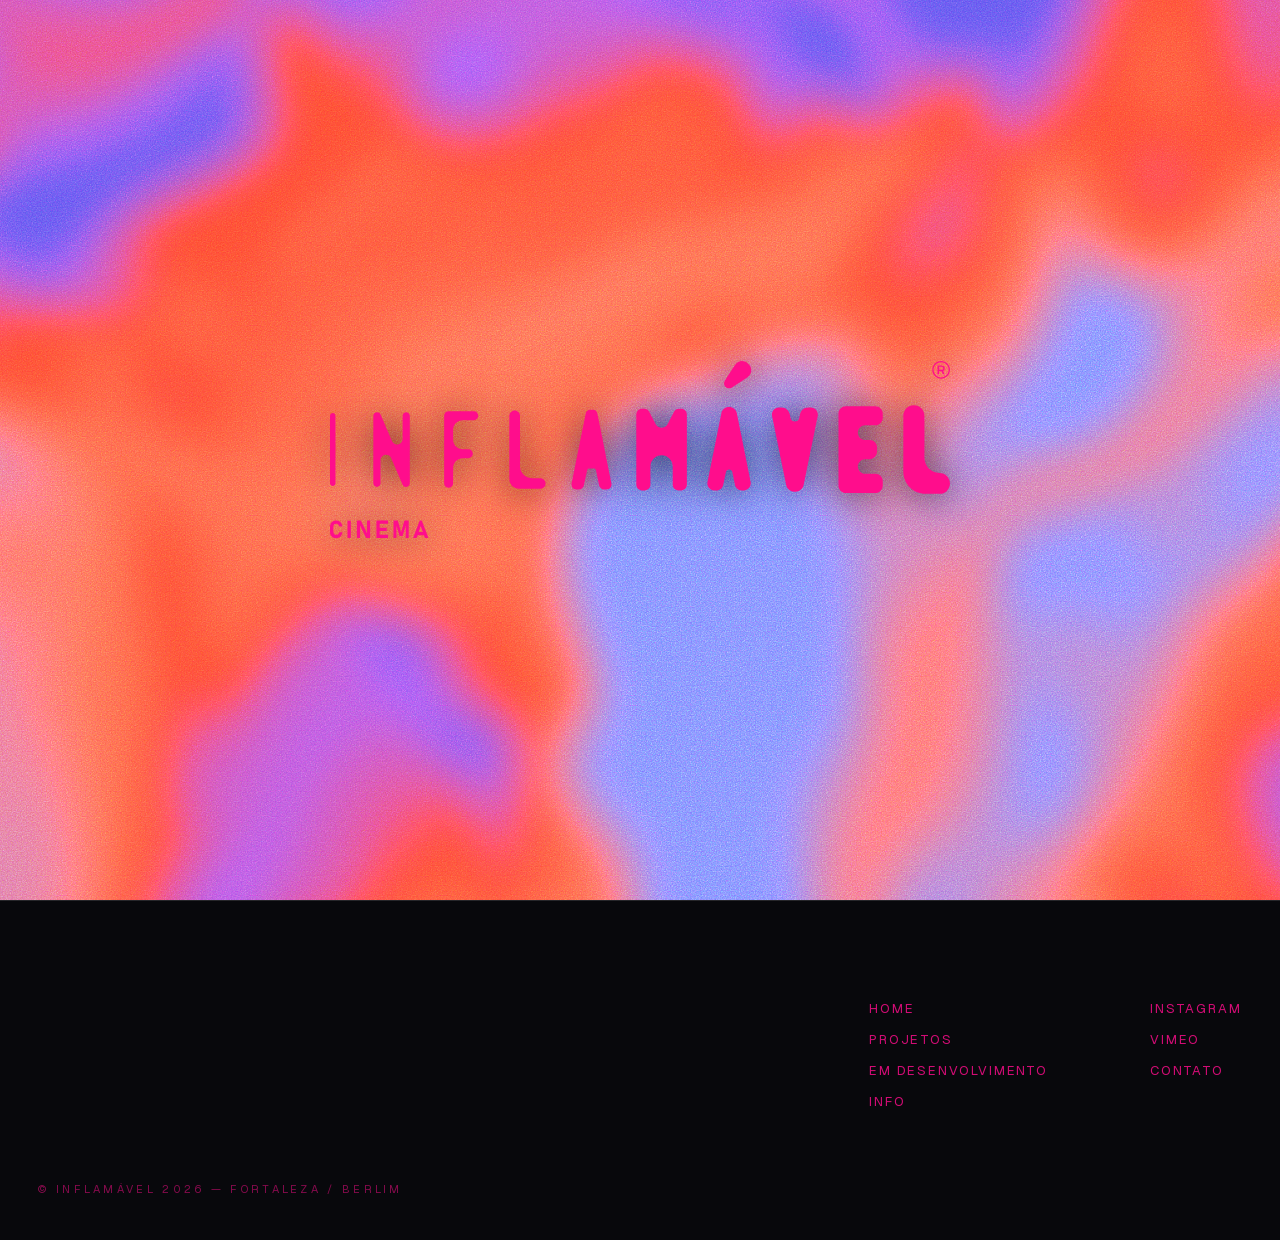
==== commit 0c44b833: "O logo deixa de depender de máscara e vai embutido no html A correção anterior era hipótese e errou." ====
--- a/index.html
+++ b/index.html
@@ -21,7 +21,7 @@
 
     <!-- ======================= header ======================= -->
     <header class="site-header">
-      <a class="site-header__logo" href="index.html" aria-label="Cinema Inflamável — início"></a>
+      <a class="site-header__logo" href="index.html" aria-label="Cinema Inflamável — início"><svg class="logo-mark" viewBox="56.693 56.693 793.701 226.772" fill="currentColor" aria-hidden="true"><g><path d="M839.055,56.693c-6.262,0-11.339,5.076-11.339,11.339c0,6.262,5.076,11.339,11.339,11.339c6.262,0,11.339-5.077,11.339-11.339C850.394,61.769,845.317,56.693,839.055,56.693z M839.055,77.712c-5.347,0-9.681-4.334-9.681-9.681c0-5.347,4.334-9.681,9.681-9.681c5.347,0,9.681,4.334,9.681,9.681C848.736,73.378,844.402,77.712,839.055,77.712z"/><path d="M843.719,66.039c0-1.089-0.352-1.983-1.056-2.681c-0.704-0.698-1.754-1.047-3.149-1.047h-3.085h-0.129h-1.91v11.44h2.038v-3.985h3.085c0.042,0,0.081-0.003,0.122-0.004l1.678,3.97h2.332l-2.017-4.35c0.39-0.169,0.73-0.391,1.016-0.672C843.361,68.007,843.719,67.116,843.719,66.039z M841.102,67.499c-0.386,0.337-0.891,0.505-1.515,0.505h-3.158v-3.93h3.158c0.612,0,1.114,0.162,1.506,0.487c0.392,0.324,0.588,0.817,0.588,1.478C841.681,66.676,841.488,67.162,841.102,67.499z"/></g><g><path d="M62.004,266.052c0.647-0.718,1.556-1.077,2.727-1.077c0.601,0,1.144,0.138,1.628,0.413c0.483,0.275,0.896,0.67,1.238,1.184c0.341,0.515,0.593,1.144,0.756,1.887h4.34c-0.275-1.63-0.771-3.015-1.489-4.156c-0.718-1.141-1.625-2.012-2.72-2.613c-1.095-0.601-2.346-0.902-3.752-0.902c-1.701,0-3.15,0.326-4.347,0.978c-1.198,0.652-2.112,1.594-2.743,2.827c-0.632,1.233-0.947,2.73-0.947,4.493v6.097c0,1.752,0.316,3.247,0.947,4.485c0.632,1.238,1.546,2.18,2.743,2.827c1.197,0.647,2.646,0.97,4.347,0.97c1.406,0,2.654-0.3,3.744-0.902c1.09-0.601,1.995-1.475,2.713-2.621c0.718-1.146,1.219-2.529,1.505-4.149h-4.34c-0.234,1.111-0.667,1.969-1.299,2.575c-0.632,0.606-1.406,0.909-2.323,0.909c-1.172,0-2.08-0.356-2.727-1.07c-0.647-0.713-0.971-1.722-0.971-3.026v-6.097C61.033,267.781,61.356,266.77,62.004,266.052z"/><rect x="79.031" y="261.017" width="4.34" height="22.219"/><polygon points="104.104,277.285 96.204,261.017 91.085,261.017 91.085,283.22 95.088,283.22 95.088,267.203 102.958,283.22 108.108,283.22 108.108,261.017 104.104,261.017 	"/><polygon points="116.127,283.235 131.011,283.235 131.011,279.201 120.314,279.201 120.314,274.219 129.33,274.219 129.33,270.185 120.314,270.185 120.314,265.051 131.011,265.051 131.011,261.017 116.127,261.017 	"/><polygon points="147.71,275.992 143.477,261.017 137.961,261.017 137.961,283.235 141.766,283.235 141.766,267.752 145.861,280.76 149.559,280.76 153.655,267.457 153.655,283.235 157.46,283.235 157.46,261.017 151.943,261.017 	"/><path d="M174.189,261.017h-2.659l-8.496,22.219h4.508l1.248-3.56h8.14l1.248,3.56h4.508L174.189,261.017z M170.204,275.641l2.656-7.579l2.656,7.579H170.204z"/></g><g><path d="M60.198,123.39c-1.936,0-3.505,1.569-3.505,3.505v86.367c0,1.936,1.569,3.505,3.505,3.505s3.505-1.569,3.505-3.505v-86.367C63.703,124.96,62.134,123.39,60.198,123.39z"/><path d="M154.247,122.279L154.247,122.279c-2.551,0-4.618,2.067-4.618,4.617v29.576c0,7.75-10.634,9.914-13.663,2.781l-14.506-34.161c-0.724-1.705-2.397-2.812-4.25-2.812h-0.433c-2.55,0-4.617,2.067-4.617,4.617v86.365c0,2.55,2.067,4.617,4.617,4.617s4.617-2.067,4.617-4.617V183.94c0-7.739,10.612-9.914,13.656-2.798l14.516,33.935c0.727,1.699,2.397,2.801,4.245,2.801h0.436c2.55,0,4.617-2.067,4.617-4.617v-86.365C158.864,124.346,156.797,122.279,154.247,122.279z"/><path d="M240.885,121.167h-32.459c-3.098,0-5.609,2.511-5.609,5.609v86.606c0,3.098,2.511,5.609,5.609,5.609h0.242c3.091,0,5.599-2.5,5.609-5.591l0.064-19.959c0.022-6.884,5.627-12.444,12.51-12.41l7.049,0.034c3.108,0.015,5.636-2.5,5.636-5.609v-0.239c0-3.098-2.511-5.609-5.609-5.609h-7.204c-6.876,0-12.45-5.574-12.45-12.45v-12.322c0-6.876,5.574-12.45,12.45-12.45h14.162c3.098,0,5.609-2.511,5.609-5.609S243.983,121.167,240.885,121.167z"/><path d="M325.959,206.661h-10.871c-8.35,0-15.118-6.769-15.118-15.118v-64.767c0-3.712-3.009-6.72-6.72-6.72h-0.238c-3.712,0-6.72,3.009-6.72,6.72v80.876c0,6.876,5.574,12.45,12.45,12.45h27.217c3.712,0,6.72-3.009,6.72-6.72C332.679,209.67,329.67,206.661,325.959,206.661z"/><path d="M398.878,123.232c-0.5-2.493-2.689-4.287-5.232-4.287h-4.259c-2.54,0-4.728,1.791-5.23,4.281l-18.222,90.318c-0.8,3.966,2.232,7.67,6.277,7.67h3.225c3.02,0,5.63-2.11,6.262-5.063l4.2-19.617c0.263-1.23,1.351-2.109,2.609-2.109h6.069c1.267,0,2.359,0.891,2.614,2.132l4.006,19.539c0.611,2.979,3.232,5.118,6.273,5.118h3.226c4.042,0,7.073-3.699,6.279-7.662L398.878,123.232z"/><path d="M577.54,123.516c-0.916-4.571-4.93-7.86-9.592-7.86h-0.618c-4.657,0-8.668,3.283-9.589,7.848l-17.797,88.217c-1.111,5.507,3.099,10.652,8.717,10.652h2.686c4.194,0,7.818-2.93,8.696-7.031l3.553-16.594c0.395-1.846,2.026-3.164,3.913-3.164h0.291c1.9,0,3.539,1.337,3.92,3.198l3.379,16.484c0.848,4.137,4.489,7.107,8.712,7.107h2.685c5.613,0,9.823-5.136,8.72-10.64L577.54,123.516z"/><path d="M672.165,116.099h-3.229c-5.083,0-9.461,3.585-10.462,8.568l-1.013,5.037c-1.23,6.116-9.97,6.122-11.209,0.008l-1.025-5.06c-1.008-4.976-5.382-8.553-10.459-8.553h-3.229c-5.766,0-10.083,5.286-8.93,10.936l18.049,88.485c1.014,4.969,5.385,8.539,10.456,8.539h1.474c5.072,0,9.443-3.569,10.456-8.539l18.05-88.485C682.247,121.385,677.93,116.099,672.165,116.099z"/><path d="M837.004,199.992L837.004,199.992c-10.67,0-19.319-8.649-19.319-19.319v-53.896c0-7.395-5.995-13.39-13.39-13.39h-0.238c-7.395,0-13.39,5.995-13.39,13.39v71.739c0,15.606,12.651,28.257,28.257,28.257h18.081c7.395,0,13.39-5.995,13.39-13.39S844.399,199.992,837.004,199.992z"/><path d="M754.926,114.497h-37.905c-5.176,0-9.373,4.196-9.373,9.373v92.418c0,5.176,4.196,9.373,9.373,9.373h37.905c5.176,0,9.373-4.196,9.373-9.373v-5.812c0-5.176-4.196-9.373-9.373-9.373h-13.11c-5.176,0-9.373-4.196-9.373-9.373c0-5.176,4.196-9.373,9.373-9.373h5.787c5.176,0,9.373-4.196,9.373-9.373v-5.812c0-5.176-4.196-9.373-9.373-9.373h-5.787c-5.176,0-9.373-4.196-9.373-9.373c0-5.176,4.196-9.373,9.373-9.373h13.11c5.176,0,9.373-4.196,9.373-9.373v-5.812C764.299,118.693,760.103,114.497,754.926,114.497z"/><path d="M506.435,117.832h-3.028c-2.675,0-5.123,1.5-6.338,3.883l-8.033,15.755c-3.248,6.37-12.349,6.37-15.597,0l-8.034-15.755c-1.215-2.383-3.664-3.883-6.338-3.883h-3.151c-3.929,0-7.114,3.185-7.114,7.114v90.264c0,3.929,3.185,7.114,7.114,7.114h3.897c3.929,0,7.114-3.185,7.114-7.114v-22.947c0-0.096,0.018-0.182,0.023-0.276c-0.005-0.156-0.023-0.307-0.023-0.464c0-7.868,6.379-14.248,14.248-14.248c7.869,0,14.248,6.38,14.248,14.248c0,0.212-0.023,0.419-0.032,0.629c0.011,0.124,0.032,0.243,0.032,0.373v22.685c0,3.929,3.185,7.114,7.114,7.114h3.897c3.929,0,7.114-3.185,7.114-7.114v-90.264C513.549,121.017,510.364,117.832,506.435,117.832z"/><path d="M591.584,59.778c-4.741-4.741-12.646-3.904-16.29,1.724l-13.049,20.158c-1.594,2.463-1.524,5.801,0.496,7.929c2.259,2.379,5.888,2.785,8.612,0.988l19.969-13.174c5.565-3.672,6.362-11.525,1.647-16.239L591.584,59.778z"/></g><g></g><g></g><g></g><g></g><g></g><g></g></svg></a>
       <div class="site-header__right">
         <nav class="nav">
           <a class="nav__link" href="projetos.html">Filmes</a>
@@ -108,9 +108,8 @@
        Era tudo desenhado em canvas; virou DOM quando o logo passou a ser SVG,
        e com isso o verbete é texto de verdade, selecionável e legível. -->
   <div class="splash__stage" role="button" tabindex="0" aria-label="Entrar no site">
-    <div class="splash__logo" role="img" aria-label="Cinema Inflamável"></div>
+    <div class="splash__logo" role="img" aria-label="Cinema Inflamável"><svg class="logo-mark" viewBox="56.693 56.693 793.701 226.772" fill="currentColor" aria-hidden="true"><g><path d="M839.055,56.693c-6.262,0-11.339,5.076-11.339,11.339c0,6.262,5.076,11.339,11.339,11.339c6.262,0,11.339-5.077,11.339-11.339C850.394,61.769,845.317,56.693,839.055,56.693z M839.055,77.712c-5.347,0-9.681-4.334-9.681-9.681c0-5.347,4.334-9.681,9.681-9.681c5.347,0,9.681,4.334,9.681,9.681C848.736,73.378,844.402,77.712,839.055,77.712z"/><path d="M843.719,66.039c0-1.089-0.352-1.983-1.056-2.681c-0.704-0.698-1.754-1.047-3.149-1.047h-3.085h-0.129h-1.91v11.44h2.038v-3.985h3.085c0.042,0,0.081-0.003,0.122-0.004l1.678,3.97h2.332l-2.017-4.35c0.39-0.169,0.73-0.391,1.016-0.672C843.361,68.007,843.719,67.116,843.719,66.039z M841.102,67.499c-0.386,0.337-0.891,0.505-1.515,0.505h-3.158v-3.93h3.158c0.612,0,1.114,0.162,1.506,0.487c0.392,0.324,0.588,0.817,0.588,1.478C841.681,66.676,841.488,67.162,841.102,67.499z"/></g><g><path d="M62.004,266.052c0.647-0.718,1.556-1.077,2.727-1.077c0.601,0,1.144,0.138,1.628,0.413c0.483,0.275,0.896,0.67,1.238,1.184c0.341,0.515,0.593,1.144,0.756,1.887h4.34c-0.275-1.63-0.771-3.015-1.489-4.156c-0.718-1.141-1.625-2.012-2.72-2.613c-1.095-0.601-2.346-0.902-3.752-0.902c-1.701,0-3.15,0.326-4.347,0.978c-1.198,0.652-2.112,1.594-2.743,2.827c-0.632,1.233-0.947,2.73-0.947,4.493v6.097c0,1.752,0.316,3.247,0.947,4.485c0.632,1.238,1.546,2.18,2.743,2.827c1.197,0.647,2.646,0.97,4.347,0.97c1.406,0,2.654-0.3,3.744-0.902c1.09-0.601,1.995-1.475,2.713-2.621c0.718-1.146,1.219-2.529,1.505-4.149h-4.34c-0.234,1.111-0.667,1.969-1.299,2.575c-0.632,0.606-1.406,0.909-2.323,0.909c-1.172,0-2.08-0.356-2.727-1.07c-0.647-0.713-0.971-1.722-0.971-3.026v-6.097C61.033,267.781,61.356,266.77,62.004,266.052z"/><rect x="79.031" y="261.017" width="4.34" height="22.219"/><polygon points="104.104,277.285 96.204,261.017 91.085,261.017 91.085,283.22 95.088,283.22 95.088,267.203 102.958,283.22 108.108,283.22 108.108,261.017 104.104,261.017 	"/><polygon points="116.127,283.235 131.011,283.235 131.011,279.201 120.314,279.201 120.314,274.219 129.33,274.219 129.33,270.185 120.314,270.185 120.314,265.051 131.011,265.051 131.011,261.017 116.127,261.017 	"/><polygon points="147.71,275.992 143.477,261.017 137.961,261.017 137.961,283.235 141.766,283.235 141.766,267.752 145.861,280.76 149.559,280.76 153.655,267.457 153.655,283.235 157.46,283.235 157.46,261.017 151.943,261.017 	"/><path d="M174.189,261.017h-2.659l-8.496,22.219h4.508l1.248-3.56h8.14l1.248,3.56h4.508L174.189,261.017z M170.204,275.641l2.656-7.579l2.656,7.579H170.204z"/></g><g><path d="M60.198,123.39c-1.936,0-3.505,1.569-3.505,3.505v86.367c0,1.936,1.569,3.505,3.505,3.505s3.505-1.569,3.505-3.505v-86.367C63.703,124.96,62.134,123.39,60.198,123.39z"/><path d="M154.247,122.279L154.247,122.279c-2.551,0-4.618,2.067-4.618,4.617v29.576c0,7.75-10.634,9.914-13.663,2.781l-14.506-34.161c-0.724-1.705-2.397-2.812-4.25-2.812h-0.433c-2.55,0-4.617,2.067-4.617,4.617v86.365c0,2.55,2.067,4.617,4.617,4.617s4.617-2.067,4.617-4.617V183.94c0-7.739,10.612-9.914,13.656-2.798l14.516,33.935c0.727,1.699,2.397,2.801,4.245,2.801h0.436c2.55,0,4.617-2.067,4.617-4.617v-86.365C158.864,124.346,156.797,122.279,154.247,122.279z"/><path d="M240.885,121.167h-32.459c-3.098,0-5.609,2.511-5.609,5.609v86.606c0,3.098,2.511,5.609,5.609,5.609h0.242c3.091,0,5.599-2.5,5.609-5.591l0.064-19.959c0.022-6.884,5.627-12.444,12.51-12.41l7.049,0.034c3.108,0.015,5.636-2.5,5.636-5.609v-0.239c0-3.098-2.511-5.609-5.609-5.609h-7.204c-6.876,0-12.45-5.574-12.45-12.45v-12.322c0-6.876,5.574-12.45,12.45-12.45h14.162c3.098,0,5.609-2.511,5.609-5.609S243.983,121.167,240.885,121.167z"/><path d="M325.959,206.661h-10.871c-8.35,0-15.118-6.769-15.118-15.118v-64.767c0-3.712-3.009-6.72-6.72-6.72h-0.238c-3.712,0-6.72,3.009-6.72,6.72v80.876c0,6.876,5.574,12.45,12.45,12.45h27.217c3.712,0,6.72-3.009,6.72-6.72C332.679,209.67,329.67,206.661,325.959,206.661z"/><path d="M398.878,123.232c-0.5-2.493-2.689-4.287-5.232-4.287h-4.259c-2.54,0-4.728,1.791-5.23,4.281l-18.222,90.318c-0.8,3.966,2.232,7.67,6.277,7.67h3.225c3.02,0,5.63-2.11,6.262-5.063l4.2-19.617c0.263-1.23,1.351-2.109,2.609-2.109h6.069c1.267,0,2.359,0.891,2.614,2.132l4.006,19.539c0.611,2.979,3.232,5.118,6.273,5.118h3.226c4.042,0,7.073-3.699,6.279-7.662L398.878,123.232z"/><path d="M577.54,123.516c-0.916-4.571-4.93-7.86-9.592-7.86h-0.618c-4.657,0-8.668,3.283-9.589,7.848l-17.797,88.217c-1.111,5.507,3.099,10.652,8.717,10.652h2.686c4.194,0,7.818-2.93,8.696-7.031l3.553-16.594c0.395-1.846,2.026-3.164,3.913-3.164h0.291c1.9,0,3.539,1.337,3.92,3.198l3.379,16.484c0.848,4.137,4.489,7.107,8.712,7.107h2.685c5.613,0,9.823-5.136,8.72-10.64L577.54,123.516z"/><path d="M672.165,116.099h-3.229c-5.083,0-9.461,3.585-10.462,8.568l-1.013,5.037c-1.23,6.116-9.97,6.122-11.209,0.008l-1.025-5.06c-1.008-4.976-5.382-8.553-10.459-8.553h-3.229c-5.766,0-10.083,5.286-8.93,10.936l18.049,88.485c1.014,4.969,5.385,8.539,10.456,8.539h1.474c5.072,0,9.443-3.569,10.456-8.539l18.05-88.485C682.247,121.385,677.93,116.099,672.165,116.099z"/><path d="M837.004,199.992L837.004,199.992c-10.67,0-19.319-8.649-19.319-19.319v-53.896c0-7.395-5.995-13.39-13.39-13.39h-0.238c-7.395,0-13.39,5.995-13.39,13.39v71.739c0,15.606,12.651,28.257,28.257,28.257h18.081c7.395,0,13.39-5.995,13.39-13.39S844.399,199.992,837.004,199.992z"/><path d="M754.926,114.497h-37.905c-5.176,0-9.373,4.196-9.373,9.373v92.418c0,5.176,4.196,9.373,9.373,9.373h37.905c5.176,0,9.373-4.196,9.373-9.373v-5.812c0-5.176-4.196-9.373-9.373-9.373h-13.11c-5.176,0-9.373-4.196-9.373-9.373c0-5.176,4.196-9.373,9.373-9.373h5.787c5.176,0,9.373-4.196,9.373-9.373v-5.812c0-5.176-4.196-9.373-9.373-9.373h-5.787c-5.176,0-9.373-4.196-9.373-9.373c0-5.176,4.196-9.373,9.373-9.373h13.11c5.176,0,9.373-4.196,9.373-9.373v-5.812C764.299,118.693,760.103,114.497,754.926,114.497z"/><path d="M506.435,117.832h-3.028c-2.675,0-5.123,1.5-6.338,3.883l-8.033,15.755c-3.248,6.37-12.349,6.37-15.597,0l-8.034-15.755c-1.215-2.383-3.664-3.883-6.338-3.883h-3.151c-3.929,0-7.114,3.185-7.114,7.114v90.264c0,3.929,3.185,7.114,7.114,7.114h3.897c3.929,0,7.114-3.185,7.114-7.114v-22.947c0-0.096,0.018-0.182,0.023-0.276c-0.005-0.156-0.023-0.307-0.023-0.464c0-7.868,6.379-14.248,14.248-14.248c7.869,0,14.248,6.38,14.248,14.248c0,0.212-0.023,0.419-0.032,0.629c0.011,0.124,0.032,0.243,0.032,0.373v22.685c0,3.929,3.185,7.114,7.114,7.114h3.897c3.929,0,7.114-3.185,7.114-7.114v-90.264C513.549,121.017,510.364,117.832,506.435,117.832z"/><path d="M591.584,59.778c-4.741-4.741-12.646-3.904-16.29,1.724l-13.049,20.158c-1.594,2.463-1.524,5.801,0.496,7.929c2.259,2.379,5.888,2.785,8.612,0.988l19.969-13.174c5.565-3.672,6.362-11.525,1.647-16.239L591.584,59.778z"/></g><g></g><g></g><g></g><g></g><g></g><g></g></svg></div>
     <div class="splash__def" aria-hidden="true">
-      <p class="splash__def-word">inflamável</p>
       <p class="splash__def-gram">adjective / [ masculine-feminine ] / ĩfla'maveʊ</p>
       <p class="splash__def-sense">combustible, easily ignited and aroused to passion</p>
     </div>
--- a/css/site.css
+++ b/css/site.css
@@ -183,18 +183,22 @@
 }
 .site-header.is-hidden { transform: translateY(-115%); }
 
-/* O logo era um canvas pintado quadro a quadro em js. Agora é o SVG usado como
-   máscara: a cor vem do token, fica nítido em qualquer tamanho e o arquivo é
-   cacheado uma vez só. A proporção 3.5 é a da tinta (793.701 / 226.772). */
+/* O logo é um SVG embutido no html, com fill="currentColor" — por isso a cor
+   aqui é color e não background.
+
+   Ele já foi canvas pintado em js, e depois esse mesmo arquivo usado como
+   mask-image. A máscara é mais elegante, mas sumia por completo em alguns
+   navegadores em vez de degradar: quando ela não resolve, o elemento fica
+   vazio e não há o que ver. SVG embutido não depende de suporte a máscara
+   nenhum, e continua recolorível pelo token — que é o que faz as variantes de
+   ?texto= pegarem no logo também. */
 .site-header__logo {
   display: block;
   flex: none;
   height: var(--logo-h);
-  width: calc(var(--logo-h) * 3.5);
-  background: var(--rosa);
-  -webkit-mask: url('../assets/img/logo.svg') no-repeat center / contain;
-  mask: url('../assets/img/logo.svg') no-repeat center / contain;
-}
+  color: var(--rosa);
+}
+.logo-mark { height: 100%; width: auto; display: block; }
 
 .site-header__right { display: flex; align-items: center; gap: clamp(20px, 3.2vw, 48px); }
 
@@ -333,10 +337,7 @@
 }
 .site-footer__logo {
   height: clamp(52px, 6vw, 80px);
-  width: calc(clamp(52px, 6vw, 80px) * 3.5);
-  background: var(--rosa);
-  -webkit-mask: url('../assets/img/logo.svg') no-repeat center / contain;
-  mask: url('../assets/img/logo.svg') no-repeat center / contain;
+  color: var(--rosa);
 }
 
 .site-footer__cols { display: flex; gap: clamp(48px, 8vw, 120px); flex-wrap: wrap; }
@@ -423,9 +424,7 @@
 .splash__logo {
   /* 3.5 é a proporção da tinta do lockup */
   height: calc(min(620px, 72vw) / 3.5);
-  background: var(--rosa);
-  -webkit-mask: url('../assets/img/logo.svg') no-repeat center / contain;
-  mask: url('../assets/img/logo.svg') no-repeat center / contain;
+  color: var(--rosa);
   transition: opacity .5s ease;
   user-select: none;
 }
@@ -440,17 +439,12 @@
   flex-direction: column;
   justify-content: center;
   align-items: center;
-  gap: .5em;
+  gap: .6em;
   text-align: center;
   font-family: var(--font-display);
   color: #fff;
   opacity: 0;
   transition: opacity .5s ease;
-}
-.splash__def-word {
-  font-weight: 700;
-  font-size: clamp(26px, 3.4vw, 50px);
-  line-height: 1;
 }
 .splash__def-gram {
   font-size: clamp(12px, 1.3vw, 17px);
@@ -530,7 +524,10 @@
 .film__meta {
   font-size: 11px; font-weight: 600; letter-spacing: .3em;
   text-transform: uppercase; color: rgba(var(--rosa-rgb), .72);
-  margin-bottom: 14px;
+  /* a folga é acima: a ficha vem depois do título e da barra de acento.
+     Quando ela ficava acima do título, esta margem era margin-bottom e passou
+     a encostar na barra quando a ordem inverteu. */
+  margin-top: 16px;
   display: flex; gap: 14px; align-items: center; flex-wrap: wrap;
 }
 .film__title {
@@ -552,11 +549,6 @@
 }
 .film.is-active .film__accent { width: clamp(70px, 9vw, 150px); }
 
-.film__director {
-  margin-top: 16px;
-  font-size: 11px; letter-spacing: .22em; text-transform: uppercase;
-  color: rgba(var(--rosa-rgb), .55);
-}
 
 /* =========================================================================
    PROJETO (detalhe) — página clara
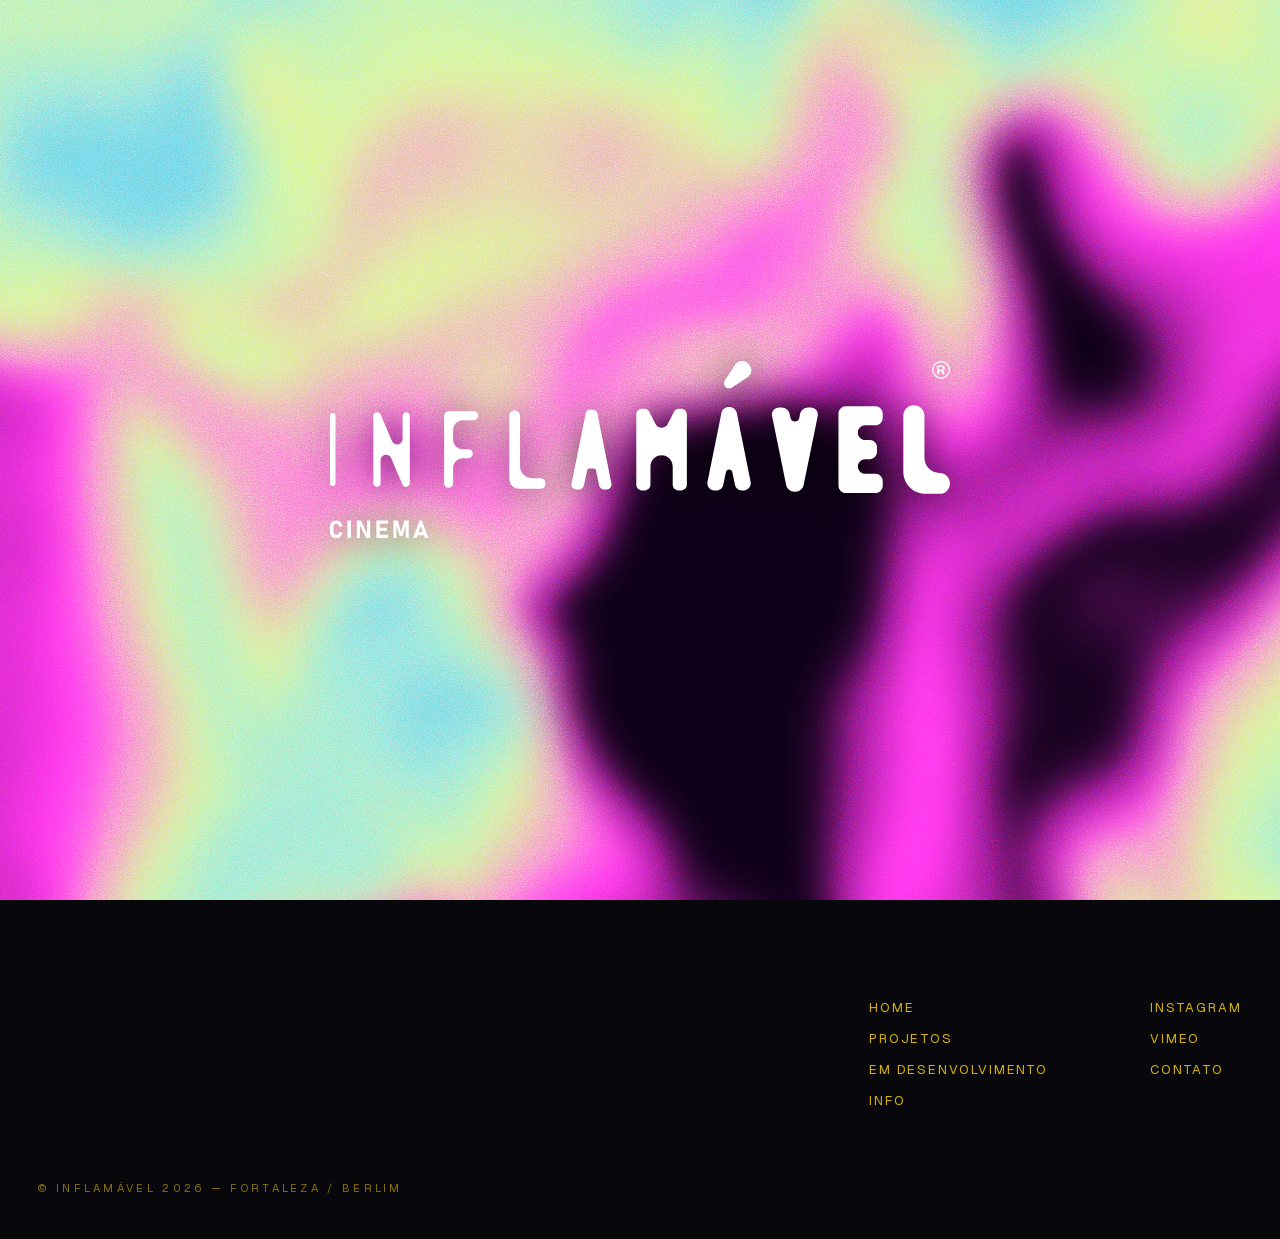
==== commit ea8500f8: "A cor agora muda no load, não no relógio O ciclo por tempo trocava de cor na cara de quem estava len" ====
--- a/index.html
+++ b/index.html
@@ -8,9 +8,15 @@
 <link rel="icon" href="assets/img/logo-white.png">
 <link rel="preload" href="assets/fonts/serial-b-700.ttf" as="font" type="font/ttf" crossorigin>
 <link rel="preload" href="assets/fonts/geist-latin.woff2" as="font" type="font/woff2" crossorigin>
-<script>/* variantes de teste: ?texto= e ?fundo= — ver css/site.css */
+<script>/* Cor do load: rodízio entre as três, antes da primeira pintura.
+   Inline e no head de propósito — em arquivo à parte a página sairia na cor do
+   css e trocaria na cara de quem está olhando. ?texto= força uma. Ver css/site.css */
 (function(){var p=new URLSearchParams(location.search),d=document.documentElement;
-["texto","fundo"].forEach(function(k){var v=p.get(k);if(v)d.setAttribute("data-"+k,v);});})();</script>
+var f=p.get("fundo");if(f)d.setAttribute("data-fundo",f);
+var t=p.get("texto"),c=["amarelo","rosa","vermelho"];
+if(!t){var i;try{i=parseInt(localStorage.getItem("inf:cor"),10);if(isNaN(i))i=-1;i=(i+1)%c.length;localStorage.setItem("inf:cor",i);}
+catch(e){i=Math.floor(Math.random()*c.length);}t=c[i];}
+d.setAttribute("data-texto",t);})();</script>
 <link rel="stylesheet" href="css/site.css">
 </head>
 <body>
--- a/css/site.css
+++ b/css/site.css
@@ -21,12 +21,24 @@
   --heat-4: #EC4B99;
   --heat-5: #DE1B54;
 
-  /* Rosa da interface (header: nav, PT/EN, logo). Vive separado da rampa do
-     gradiente porque tem outro trabalho — ali é cor de marca em movimento,
-     aqui é cor de texto que precisa segurar contraste sobre o preto.
-     --rosa-rgb existe para os usos com opacidade. */
-  --rosa: #FF0D8C;
-  --rosa-rgb: 255, 13, 140;
+  /* Cor de texto da interface — nav, PT/ENG/GER, logo do header, títulos,
+     tudo. Vive separada da rampa do gradiente porque tem outro trabalho: ali
+     é cor de marca em movimento, aqui é cor que precisa segurar contraste
+     sobre o preto.
+
+     O nome continua --rosa por histórico: hoje o valor é um dos três acentos,
+     sorteado em rodízio a cada load, e o rosa é só um deles. Renomear
+     custaria trinta linhas de diff para não mudar nada na tela.
+
+     O valor aqui é só a rede: na prática o script do <head> sobrescreve a
+     cada load (ver "cor do load" abaixo). Amarelo porque é o que mede melhor
+     sobre o preto — 11,46 de contraste contra 4,51 do rosa, e a diferença
+     aparece justamente onde o site mais sofre, texto sobre fotograma.
+
+     Usos com opacidade vão por color-mix, não por rgba(): rgba() precisava de
+     um segundo token com os canais soltos (--rosa-rgb), e dois tokens para
+     uma cor são um para esquecer de trocar. color-mix come a cor pronta. */
+  --rosa: #FFD60A;
 
   /* tipografia */
   --font-display: 'Serial B', Georgia, 'Times New Roman', serif;
@@ -73,21 +85,34 @@
   --ease-pop: cubic-bezier(.34, 1.4, .5, 1);
 }
 
-/* ---------- variantes para teste ----------
-   Experimentos de cor pendurados em ?texto= e ?fundo= na URL, lidos por um
-   script no <head> de cada página. Não mudam o padrão: servem para comparar o
-   mesmo site lado a lado antes de escolher.
-
-     ?texto=amarelo        ?fundo=grafite
-     ?texto=vermelho       ?fundo=noite
-                           ?fundo=creme
-
-   Combinam: ?texto=amarelo&fundo=noite. Como todo texto do site aponta para
-   --rosa e todo fundo escuro para --ink, trocar esses dois tokens troca tudo.
-   Para fixar uma escolha, o valor sobe para o :root lá em cima e este bloco sai. */
-
-:root[data-texto="amarelo"]  { --rosa: #FFD60A; --rosa-rgb: 255, 214, 10; }
-:root[data-texto="vermelho"] { --rosa: #FF2E2E; --rosa-rgb: 255, 46, 46; }
+/* ---------- cor do load ----------
+   A cor de texto do site não é uma escolha fixa: cada carregamento chega numa
+   das três. Amarelo, rosa, vermelho, em rodízio — nunca a mesma duas vezes
+   seguidas, que é o que separa "mudou" de "não mudou".
+
+   Quem decide é o script no <head> de cada página, antes da folha de estilo:
+   ele avança o rodízio e põe data-texto no <html>. Precisa ser ali e inline;
+   um arquivo à parte ou um script no fim do body deixariam a primeira pintura
+   sair na cor errada e trocariam na cara de quem está olhando.
+
+   O valor do :root lá em cima é o que fica se o script não rodar.
+
+     ?texto=amarelo | rosa | vermelho   força uma das três e não mexe no rodízio
+
+   O logo do splash está de fora: é branco fixo. Sobre o gradiente vivo nenhum
+   dos três acentos lê, e uma marca que troca de cor a cada visita é marca
+   insegura. Ver .splash__logo.
+
+   Isso funciona porque o site inteiro aponta para um token só. Os usos com
+   opacidade vão por color-mix e não por rgba(): rgba() pediria um segundo
+   token com os canais soltos, e dois tokens para uma cor é um para esquecer
+   de trocar. */
+
+:root[data-texto="amarelo"]  { --rosa: #FFD60A; }
+:root[data-texto="rosa"]     { --rosa: #FF0D8C; }
+:root[data-texto="vermelho"] { --rosa: #FF2E2E; }
+
+/* fundos, para comparar: ?fundo=grafite | noite | creme */
 
 :root[data-fundo="grafite"] { --ink: #16161a; }
 :root[data-fundo="noite"]   { --ink: #0a1020; }
@@ -142,10 +167,10 @@
   font-weight: 500;
   letter-spacing: .28em;
   text-transform: uppercase;
-  color: rgba(var(--rosa-rgb), .45);
+  color: color-mix(in srgb, var(--rosa) 45%, transparent);
 }
 .label--sm { font-size: 11px; letter-spacing: .3em; }
-.label--strong { font-weight: 600; color: rgba(var(--rosa-rgb), .82); }
+.label--strong { font-weight: 600; color: color-mix(in srgb, var(--rosa) 82%, transparent); }
 
 /* texto pintado pelo gradiente heat */
 .heat-text {
@@ -179,6 +204,11 @@
   /* a barra não tem fundo: o conteúdo passa por baixo dela */
   background: transparent;
   padding: 14px var(--pad-x);
+  /* A barra passa por cima de fotograma, e a cor do texto muda a cada load.
+     Sobre um still claro nenhum dos três lê — a sombra é o que segura logo e
+     nav ali sem devolver a faixa preta que foi tirada de propósito. Mesma
+     solução do .splash__stage. */
+  filter: drop-shadow(0 1px 10px rgba(0, 0, 0, .55));
   transition: transform .45s var(--ease-reveal);
 }
 .site-header.is-hidden { transform: translateY(-115%); }
@@ -233,12 +263,12 @@
 .lang__btn {
   background: none; border: none; padding: 0; margin: 0;
   cursor: pointer;
-  color: rgba(var(--rosa-rgb), .45);
+  color: color-mix(in srgb, var(--rosa) 45%, transparent);
   letter-spacing: inherit;
   transition: color .3s;
 }
 .lang__btn.is-on { color: var(--rosa); }
-.lang__sep { color: rgba(var(--rosa-rgb), .4); }
+.lang__sep { color: color-mix(in srgb, var(--rosa) 40%, transparent); }
 
 /* ---------- menu (overlay) ---------- */
 .menu {
@@ -263,7 +293,7 @@
 .pill-btn {
   background: none; border: 1px solid rgba(255, 255, 255, .28);
   border-radius: 999px; padding: 7px 14px; cursor: pointer;
-  color: rgba(var(--rosa-rgb), .75);
+  color: color-mix(in srgb, var(--rosa) 75%, transparent);
   font-family: var(--font-label);
   font-size: 11px; letter-spacing: .2em; text-transform: uppercase;
   transition: color .3s, border-color .3s;
@@ -304,10 +334,10 @@
   font-size: 11px;
   letter-spacing: .24em;
   text-transform: uppercase;
-  color: rgba(var(--rosa-rgb), .55);
+  color: color-mix(in srgb, var(--rosa) 55%, transparent);
 }
 .menu__social { display: flex; gap: 26px; }
-.menu__social a { color: rgba(var(--rosa-rgb), .7); text-decoration: none; }
+.menu__social a { color: color-mix(in srgb, var(--rosa) 70%, transparent); text-decoration: none; }
 .menu__social a:hover { color: var(--rosa); }
 
 /* ---------- footer ---------- */
@@ -315,7 +345,6 @@
   background: var(--ink);
   color: var(--rosa);
   padding: clamp(64px, 11vh, 128px) var(--pad-x) 44px;
-  border-top: 1px solid rgba(255, 255, 255, .12);
 }
 
 .site-footer__top {
@@ -333,7 +362,7 @@
   font-weight: 600;
   letter-spacing: .26em;
   text-transform: uppercase;
-  color: rgba(var(--rosa-rgb), .82);
+  color: color-mix(in srgb, var(--rosa) 82%, transparent);
 }
 .site-footer__logo {
   height: clamp(52px, 6vw, 80px);
@@ -348,7 +377,7 @@
   font-size: 13px;
   letter-spacing: .14em;
   text-transform: uppercase;
-  color: rgba(var(--rosa-rgb), .82);
+  color: color-mix(in srgb, var(--rosa) 82%, transparent);
   text-decoration: none;
   transition: color .3s;
 }
@@ -358,7 +387,7 @@
   margin-top: 72px;
   font-size: 11px;
   letter-spacing: .3em;
-  color: rgba(var(--rosa-rgb), .5);
+  color: color-mix(in srgb, var(--rosa) 50%, transparent);
 }
 
 /* =========================================================================
@@ -424,16 +453,17 @@
 .splash__logo {
   /* 3.5 é a proporção da tinta do lockup */
   height: calc(min(620px, 72vw) / 3.5);
-  color: var(--rosa);
+  /* Branco, fora do ciclo de cor, pelo mesmo motivo medido do verbete abaixo:
+     o fundo é um gradiente sorteado a cada visita, claro em boa parte do
+     quadro, e nenhum dos três acentos lê sobre claro — o rosa dá 1,2 ali.
+     Branco com a sombra do palco lê sobre claro e sobre escuro. */
+  color: #fff;
   transition: opacity .5s ease;
   user-select: none;
 }
 
-/* O verbete é a única coisa do site que não é rosa, e por um motivo medido: o
-   fundo do splash é um gradiente sorteado a cada visita, claro em boa parte do
-   quadro. Rosa sobre as áreas claras dá 1,2 de contraste. Branco com a sombra
-   do palco lê sobre claro e sobre escuro — é a única cor que serve nos dois.
-   Para trocar por preto, é esta linha e a sombra do .splash__stage. */
+/* Branco junto com o logo, e pela mesma medida. Para trocar os dois por preto,
+   é esta linha, a do .splash__logo e a sombra do .splash__stage. */
 .splash__def {
   display: flex;
   flex-direction: column;
@@ -447,13 +477,15 @@
   transition: opacity .5s ease;
 }
 .splash__def-gram {
-  font-size: clamp(12px, 1.3vw, 17px);
-  letter-spacing: .1em;
+  font-size: clamp(14px, 1.6vw, 21px);
+  font-weight: 500;
+  letter-spacing: .08em;
 }
 .splash__def-sense {
-  font-size: clamp(14px, 1.6vw, 23px);
-  line-height: 1.35;
-  max-width: 26ch;
+  font-size: clamp(19px, 2.3vw, 33px);
+  font-weight: 500;
+  line-height: 1.3;
+  max-width: 24ch;
 }
 
 .splash__stage:hover .splash__logo,
@@ -523,7 +555,7 @@
 }
 .film__meta {
   font-size: 11px; font-weight: 600; letter-spacing: .3em;
-  text-transform: uppercase; color: rgba(var(--rosa-rgb), .72);
+  text-transform: uppercase; color: color-mix(in srgb, var(--rosa) 72%, transparent);
   /* a folga é acima: a ficha vem depois do título e da barra de acento.
      Quando ela ficava acima do título, esta margem era margin-bottom e passou
      a encostar na barra quando a ordem inverteu. */
@@ -576,7 +608,7 @@
   transform: translateY(-50%);
   z-index: 4;
   background: none; border: none;
-  color: rgba(var(--rosa-rgb), .9);
+  color: color-mix(in srgb, var(--rosa) 90%, transparent);
   cursor: pointer;
   padding: 14px;
   filter: drop-shadow(0 2px 12px rgba(0, 0, 0, .5));
@@ -594,12 +626,11 @@
 
 .project-head {
   padding: clamp(40px, 6vh, 80px) var(--pad-x) clamp(20px, 3vh, 36px);
-  border-bottom: 1px solid rgba(255, 255, 255, .12);
 }
 .back-link {
   display: inline-flex; align-items: center; gap: 10px;
   font-size: 12px; font-weight: 500; letter-spacing: .26em; text-transform: uppercase;
-  color: rgba(var(--rosa-rgb), .55);
+  color: color-mix(in srgb, var(--rosa) 55%, transparent);
   text-decoration: none;
   margin-bottom: 26px;
 }
@@ -607,7 +638,7 @@
 
 .project-head__meta {
   font-size: 12px; font-weight: 500; letter-spacing: .26em; text-transform: uppercase;
-  color: rgba(var(--rosa-rgb), .55);
+  color: color-mix(in srgb, var(--rosa) 55%, transparent);
   margin-bottom: 18px;
   display: flex; gap: 14px; align-items: center; flex-wrap: wrap;
 }
@@ -633,7 +664,6 @@
   flex-wrap: wrap;
   gap: clamp(40px, 7vw, 110px);
   padding: clamp(48px, 8vh, 104px) var(--pad-x);
-  border-bottom: 1px solid rgba(255, 255, 255, .12);
 }
 .project-body__main { flex: 1 1 420px; min-width: min(100%, 420px); }
 .project-body__side {
@@ -644,13 +674,12 @@
 .project-body__text {
   font-size: 16px;
   line-height: 1.6;
-  color: rgba(var(--rosa-rgb), .9);
+  color: color-mix(in srgb, var(--rosa) 90%, transparent);
   max-width: 56ch;
 }
 .project-body__block {
   margin-top: clamp(34px, 5vh, 56px);
   padding-top: 26px;
-  border-top: 1px solid rgba(255, 255, 255, .12);
 }
 .project-body .label { margin-bottom: 20px; }
 .project-body__block .label { margin-bottom: 14px; }
@@ -668,7 +697,6 @@
   display: flex; align-items: baseline; justify-content: space-between;
   gap: 20px;
   padding: calc(var(--header-h) + clamp(24px, 4vh, 56px)) var(--pad-x) clamp(24px, 3vh, 40px);
-  border-bottom: 1px solid rgba(255, 255, 255, .1);
 }
 .info-head__title {
   font-family: var(--font-display);
@@ -680,7 +708,7 @@
 .info-head__right {
   display: flex; align-items: baseline; gap: 22px;
   font-size: 12px; font-weight: 500; letter-spacing: .28em; text-transform: uppercase;
-  color: rgba(var(--rosa-rgb), .55);
+  color: color-mix(in srgb, var(--rosa) 55%, transparent);
   white-space: nowrap;
 }
 
@@ -689,7 +717,6 @@
   flex-wrap: wrap;
   gap: var(--gap-section);
   padding: var(--pad-section) var(--pad-x);
-  border-bottom: 1px solid rgba(255, 255, 255, .1);
 }
 .info-section__label { flex: 0 0 auto; min-width: 160px; }
 .info-section__body { flex: 1 1 480px; display: flex; flex-direction: column; }
@@ -700,59 +727,88 @@
   font-size: clamp(20px, 2vw, 28px);
   line-height: 1.5;
   font-weight: 300;
-  color: rgba(var(--rosa-rgb), .95);
-}
-.lede--dim { color: rgba(var(--rosa-rgb), .72); }
-
+  color: color-mix(in srgb, var(--rosa) 95%, transparent);
+}
+.lede--dim { color: color-mix(in srgb, var(--rosa) 72%, transparent); }
+
+/* sem a divisória, o que separa uma entrada da outra é só o respiro */
 .row {
   display: flex;
   gap: clamp(16px, 3vw, 44px);
   align-items: baseline;
-  padding: 16px 0;
-  border-top: 1px solid rgba(255, 255, 255, .1);
-}
-.row__year { flex: 0 0 52px; font-size: 12px; font-weight: 600; letter-spacing: .1em; color: rgba(var(--rosa-rgb), .5); }
+  padding: 13px 0;
+}
+.row__year { flex: 0 0 52px; font-size: 12px; font-weight: 600; letter-spacing: .1em; color: color-mix(in srgb, var(--rosa) 50%, transparent); }
 .row__main { flex: 1 1 auto; }
 .row__title { font-size: 16px; font-weight: 500; }
 .row__role {
   margin-top: 5px;
   font-size: 12px; letter-spacing: .14em; text-transform: uppercase;
-  color: rgba(var(--rosa-rgb), .5);
+  color: color-mix(in srgb, var(--rosa) 50%, transparent);
 }
 .row__type {
   flex: 0 0 auto;
   font-size: 12px; letter-spacing: .2em; text-transform: uppercase;
-  color: rgba(var(--rosa-rgb), .55);
+  color: color-mix(in srgb, var(--rosa) 55%, transparent);
   text-align: right;
 }
 
 .row--marco { max-width: 70ch; }
 .row--marco .row__year { font-size: 16px; color: var(--rosa); }
-.row--marco .row__text { flex: 1 1 auto; font-size: 16px; line-height: 1.55; color: rgba(var(--rosa-rgb), .85); }
+.row--marco .row__text { flex: 1 1 auto; font-size: 16px; line-height: 1.55; color: color-mix(in srgb, var(--rosa) 85%, transparent); }
 
 .founder { max-width: 60ch; }
 .founder__name { font-size: 16px; font-weight: 600; }
 .founder__role {
   margin-top: 6px; margin-bottom: 16px;
   font-size: 12px; letter-spacing: .2em; text-transform: uppercase;
-  color: rgba(var(--rosa-rgb), .55);
-}
-.founder__bio { font-size: 16px; line-height: 1.6; color: rgba(var(--rosa-rgb), .82); }
+  color: color-mix(in srgb, var(--rosa) 55%, transparent);
+}
+.founder__bio { font-size: 16px; line-height: 1.6; color: color-mix(in srgb, var(--rosa) 82%, transparent); }
 
 .info-footer { padding: var(--pad-section) var(--pad-x) 44px; }
 .info-footer__grid { display: flex; flex-wrap: wrap; gap: var(--gap-section); }
 
+/* Seletor de sede do impressum. Mesma lógica visual do PT / ENG / GER: o
+   ativo em cheio, o inativo esmaecido, separados por barra. */
+.sede-switch {
+  display: flex;
+  align-items: center;
+  gap: 10px;
+  margin-bottom: 18px;
+  font-family: var(--font-label);
+  font-size: 13px;
+  letter-spacing: .22em;
+  text-transform: uppercase;
+}
+.sede-switch__btn {
+  background: none; border: none; padding: 0; margin: 0;
+  cursor: pointer;
+  color: color-mix(in srgb, var(--rosa) 45%, transparent);
+  letter-spacing: inherit;
+  transition: color .3s;
+}
+.sede-switch__btn.is-on { color: var(--rosa); }
+.sede-switch__sep { color: color-mix(in srgb, var(--rosa) 40%, transparent); }
+
+[data-sede-painel][hidden] { display: none; }
+
+/* valor ainda não fornecido — some quando o dado real entrar */
+.impressum-row__value--pendente {
+  opacity: .45;
+  font-style: italic;
+}
+
 .impressum-row {
   display: flex; flex-wrap: wrap; gap: 16px; justify-content: space-between;
-  padding: 13px 0;
-  border-top: 1px solid rgba(255, 255, 255, .1);
+  padding: 11px 0;
 }
 .impressum-row__label {
   flex: 0 0 200px;
   font-size: 12px; letter-spacing: .14em; text-transform: uppercase;
-  color: rgba(var(--rosa-rgb), .5);
-}
-.impressum-row__value { flex: 1 1 300px; font-size: 16px; color: rgba(var(--rosa-rgb), .9); }
+  color: color-mix(in srgb, var(--rosa) 50%, transparent);
+}
+.impressum-row__value { flex: 1 1 300px; font-size: 16px; color: color-mix(in srgb, var(--rosa) 90%, transparent); }
 
 .info-footer__bottom {
   margin-top: clamp(48px, 7vh, 90px);
@@ -763,9 +819,9 @@
   display: flex; gap: 26px;
   font-size: 12px; letter-spacing: .2em; text-transform: uppercase;
 }
-.info-footer__links a { color: rgba(var(--rosa-rgb), .7); text-decoration: none; }
+.info-footer__links a { color: color-mix(in srgb, var(--rosa) 70%, transparent); text-decoration: none; }
 .info-footer__links a:hover { color: var(--rosa); }
-.info-footer__legal { margin-top: 40px; font-size: 12px; letter-spacing: .28em; color: rgba(var(--rosa-rgb), .5); }
+.info-footer__legal { margin-top: 40px; font-size: 12px; letter-spacing: .28em; color: color-mix(in srgb, var(--rosa) 50%, transparent); }
 
 /* =========================================================================
    RESPONSIVO
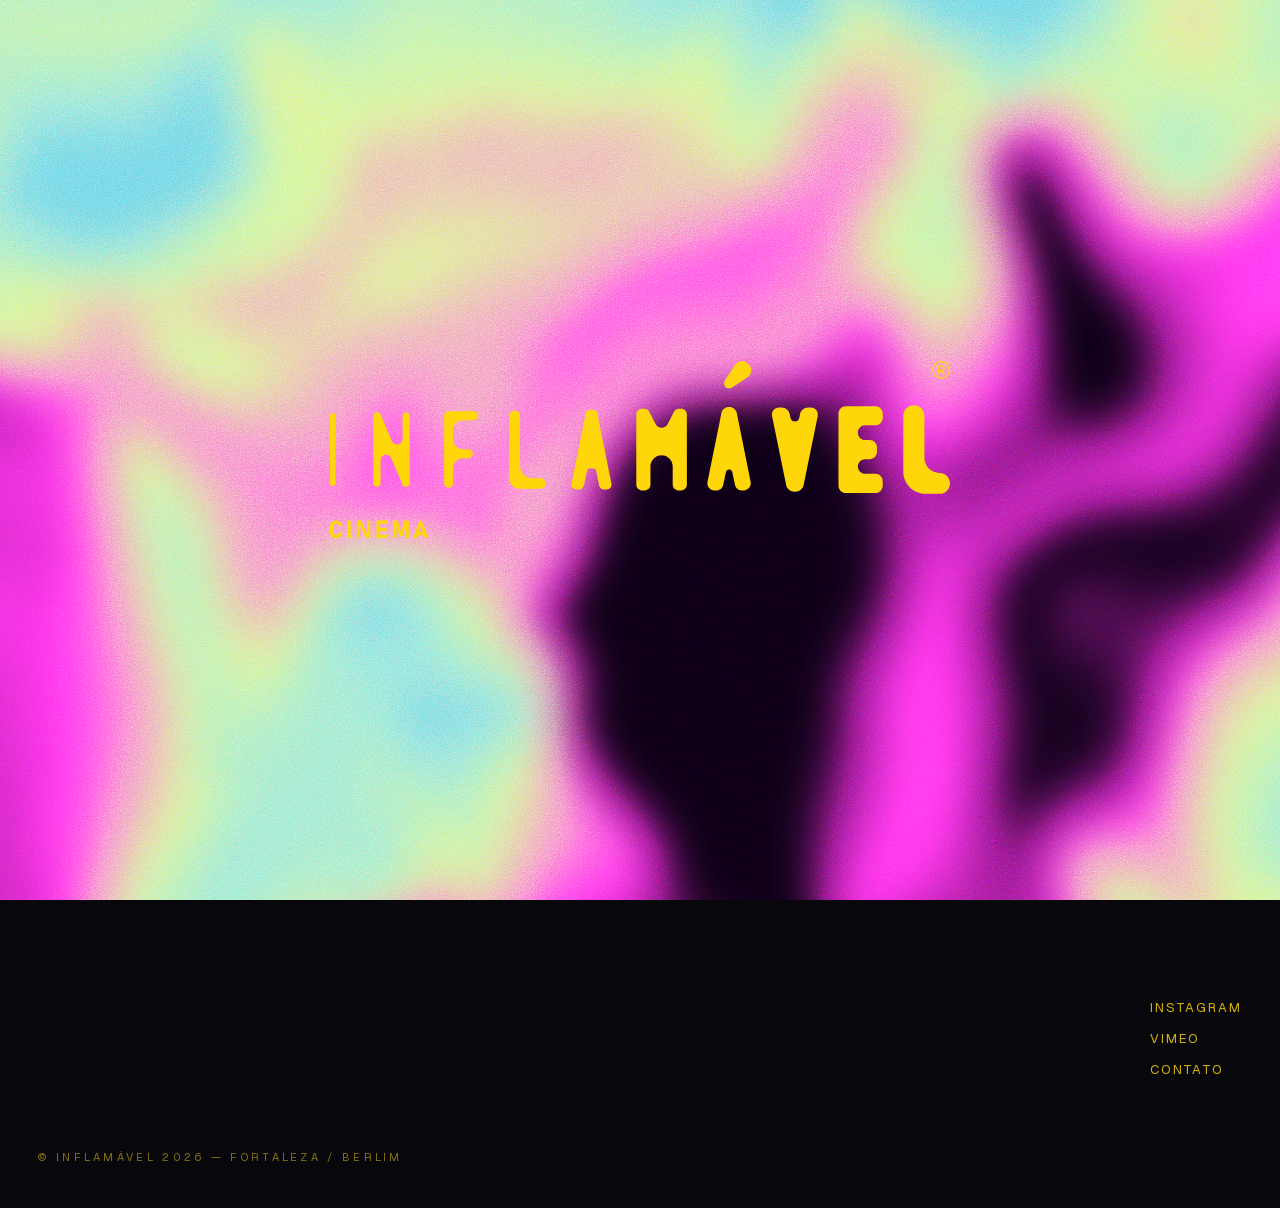
==== commit 8ed337cd: "Rodapé sem menu, só contato O rodapé das quatro páginas repetia a navegação que já está no header. F" ====
--- a/index.html
+++ b/index.html
@@ -88,12 +88,6 @@
     <div class="site-footer__top">
       <div class="site-footer__cols">
         <div class="site-footer__col">
-          <a class="site-footer__link" href="index.html">Home</a>
-          <a class="site-footer__link" href="projetos.html">Projetos</a>
-          <a class="site-footer__link" href="#">Em Desenvolvimento</a>
-          <a class="site-footer__link" href="info.html">Info</a>
-        </div>
-        <div class="site-footer__col">
           <a class="site-footer__link" href="#">Instagram</a>
           <a class="site-footer__link" href="#">Vimeo</a>
           <a class="site-footer__link" href="#">Contato</a>
--- a/css/site.css
+++ b/css/site.css
@@ -98,10 +98,6 @@
    O valor do :root lá em cima é o que fica se o script não rodar.
 
      ?texto=amarelo | rosa | vermelho   força uma das três e não mexe no rodízio
-
-   O logo do splash está de fora: é branco fixo. Sobre o gradiente vivo nenhum
-   dos três acentos lê, e uma marca que troca de cor a cada visita é marca
-   insegura. Ver .splash__logo.
 
    Isso funciona porque o site inteiro aponta para um token só. Os usos com
    opacidade vão por color-mix e não por rgba(): rgba() pediria um segundo
@@ -204,11 +200,13 @@
   /* a barra não tem fundo: o conteúdo passa por baixo dela */
   background: transparent;
   padding: 14px var(--pad-x);
-  /* A barra passa por cima de fotograma, e a cor do texto muda a cada load.
-     Sobre um still claro nenhum dos três lê — a sombra é o que segura logo e
-     nav ali sem devolver a faixa preta que foi tirada de propósito. Mesma
-     solução do .splash__stage. */
-  filter: drop-shadow(0 1px 10px rgba(0, 0, 0, .55));
+  /* Sem sombra, de propósito. Houve aqui um drop-shadow para segurar logo e
+     nav sobre fotograma claro, e ele não funcionou: a barra é um elemento
+     largo e quase vazio, então a sombra não acompanhava a letra, empoçava
+     numa mancha retangular atrás do lockup. É diferente do .splash__stage,
+     que é do tamanho da tinta e por isso pode ter sombra sem virar caixa.
+     Quem segura a leitura aqui é a cor do load — e o amarelo, que é a que
+     mede melhor, volta a cada três. */
   transition: transform .45s var(--ease-reveal);
 }
 .site-header.is-hidden { transform: translateY(-115%); }
@@ -354,21 +352,6 @@
   justify-content: flex-end;
   align-items: flex-start;
 }
-/* o rodapé de projeto.html ainda tem o logo à esquerda: lá as pontas se afastam */
-.site-footer__top:has(.site-footer__logo) { justify-content: space-between; }
-.site-footer__mark {
-  font-family: var(--font-label);
-  font-size: 11px;
-  font-weight: 600;
-  letter-spacing: .26em;
-  text-transform: uppercase;
-  color: color-mix(in srgb, var(--rosa) 82%, transparent);
-}
-.site-footer__logo {
-  height: clamp(52px, 6vw, 80px);
-  color: var(--rosa);
-}
-
 .site-footer__cols { display: flex; gap: clamp(48px, 8vw, 120px); flex-wrap: wrap; }
 .site-footer__col { display: flex; flex-direction: column; gap: 14px; }
 .site-footer__col .label { margin-bottom: 4px; }
@@ -444,26 +427,37 @@
   display: grid;
   width: min(620px, 72vw);
   cursor: pointer;
-  /* o fundo do splash é um gradiente vivo e claro em boa parte do quadro; a
-     sombra levanta logo e verbete sem tirar o rosa de nenhum dos dois */
-  filter: drop-shadow(0 2px 18px rgba(0, 0, 0, .62));
+  /* Sem sombra, de propósito, e esta é a lição mais cara do arquivo.
+
+     Houve aqui um drop-shadow preto, desde antes do rodízio de cor, para
+     levantar o lockup do gradiente. Enquanto o logo era branco, passava. Em
+     rosa sobre um quadro claro — amarelo-esverdeado, ciano — a mancha preta
+     não lê como sombra: lê como sujeira cinza em volta da letra, porque não
+     há relação de luz nenhuma entre preto e um fundo daquela clareza.
+
+     Tentei consertar com a forma da sombra, primeiro tirando o raio curto que
+     virava contorno, depois espalhando em duas camadas largas. Não era a
+     forma, era a cor: preto não tem o que fazer sobre esse gradiente.
+
+     A tinta se segura por matiz e não por luz — magenta saturado sobre verde
+     claro separa, mesmo com contraste de luminância baixo. É assim que a
+     marca funciona em cartaz, e é assim que ela fica limpa aqui. */
 }
 .splash__stage > * { grid-area: 1 / 1; }
 
 .splash__logo {
   /* 3.5 é a proporção da tinta do lockup */
   height: calc(min(620px, 72vw) / 3.5);
-  /* Branco, fora do ciclo de cor, pelo mesmo motivo medido do verbete abaixo:
-     o fundo é um gradiente sorteado a cada visita, claro em boa parte do
-     quadro, e nenhum dos três acentos lê sobre claro — o rosa dá 1,2 ali.
-     Branco com a sombra do palco lê sobre claro e sobre escuro. */
-  color: #fff;
+  /* A abertura entra na cor do load, como o resto do site: é a primeira coisa
+     que se vê, e é onde a cor da visita se apresenta. O que segura a leitura
+     aqui é a sombra do palco, não a cor. */
+  color: var(--rosa);
   transition: opacity .5s ease;
   user-select: none;
 }
 
-/* Branco junto com o logo, e pela mesma medida. Para trocar os dois por preto,
-   é esta linha, a do .splash__logo e a sombra do .splash__stage. */
+/* Na cor do load junto com o logo. Para voltar qualquer um dos dois ao branco,
+   é esta linha ou a do .splash__logo. */
 .splash__def {
   display: flex;
   flex-direction: column;
@@ -472,7 +466,12 @@
   gap: .6em;
   text-align: center;
   font-family: var(--font-display);
-  color: #fff;
+  color: var(--rosa);
+  /* Sem sombra, pelo mesmo motivo do palco acima: preto sobre gradiente claro
+     é sujeira, não apoio. Esta é a parte frágil do splash — 21px de serifa
+     clara têm menos tinta que o lockup para se segurar por matiz. Se o
+     verbete ficar fraco em alguma paleta, o caminho é peso ou corpo de letra,
+     nunca mais preto atrás. */
   opacity: 0;
   transition: opacity .5s ease;
 }
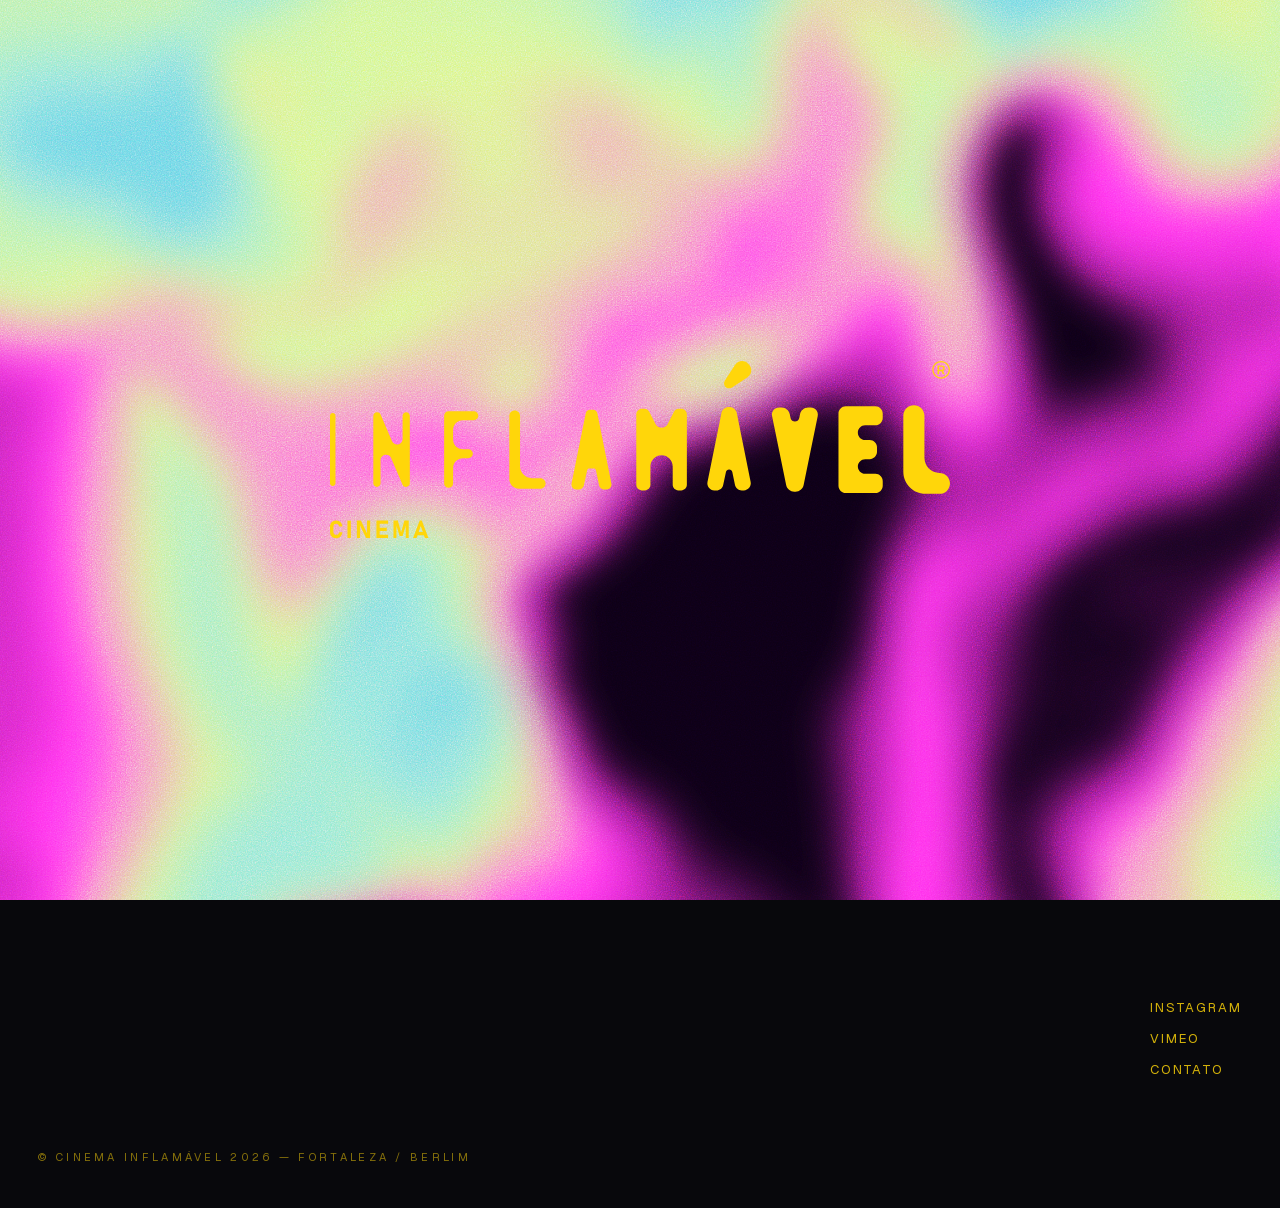
==== commit a127295b: "Um rodapé só para as quatro páginas Depois que a navegação saiu, ficou visível que o info tinha um r" ====
--- a/index.html
+++ b/index.html
@@ -94,7 +94,7 @@
         </div>
       </div>
     </div>
-    <div class="site-footer__legal">© INFLAMÁVEL 2026 — FORTALEZA / BERLIM</div>
+    <div class="site-footer__legal">© CINEMA INFLAMÁVEL 2026 — FORTALEZA / BERLIM</div>
   </footer>
 
 </div>
--- a/css/site.css
+++ b/css/site.css
@@ -809,18 +809,11 @@
 }
 .impressum-row__value { flex: 1 1 300px; font-size: 16px; color: color-mix(in srgb, var(--rosa) 90%, transparent); }
 
-.info-footer__bottom {
-  margin-top: clamp(48px, 7vh, 90px);
-  display: flex; flex-wrap: wrap; gap: 20px;
-  justify-content: flex-end; align-items: flex-end;
-}
-.info-footer__links {
-  display: flex; gap: 26px;
-  font-size: 12px; letter-spacing: .2em; text-transform: uppercase;
-}
-.info-footer__links a { color: color-mix(in srgb, var(--rosa) 70%, transparent); text-decoration: none; }
-.info-footer__links a:hover { color: var(--rosa); }
-.info-footer__legal { margin-top: 40px; font-size: 12px; letter-spacing: .28em; color: color-mix(in srgb, var(--rosa) 50%, transparent); }
+/* O info tinha um rodapé próprio — linha de links em vez de coluna, outro
+   corpo de letra, outra linha legal. Agora usa o mesmo das outras três; só o
+   respiro depois do impressum é local, porque ali não há o padding do
+   .site-footer para abrir o espaço. */
+.info-footer .site-footer__top { margin-top: clamp(48px, 7vh, 90px); }
 
 /* =========================================================================
    RESPONSIVO
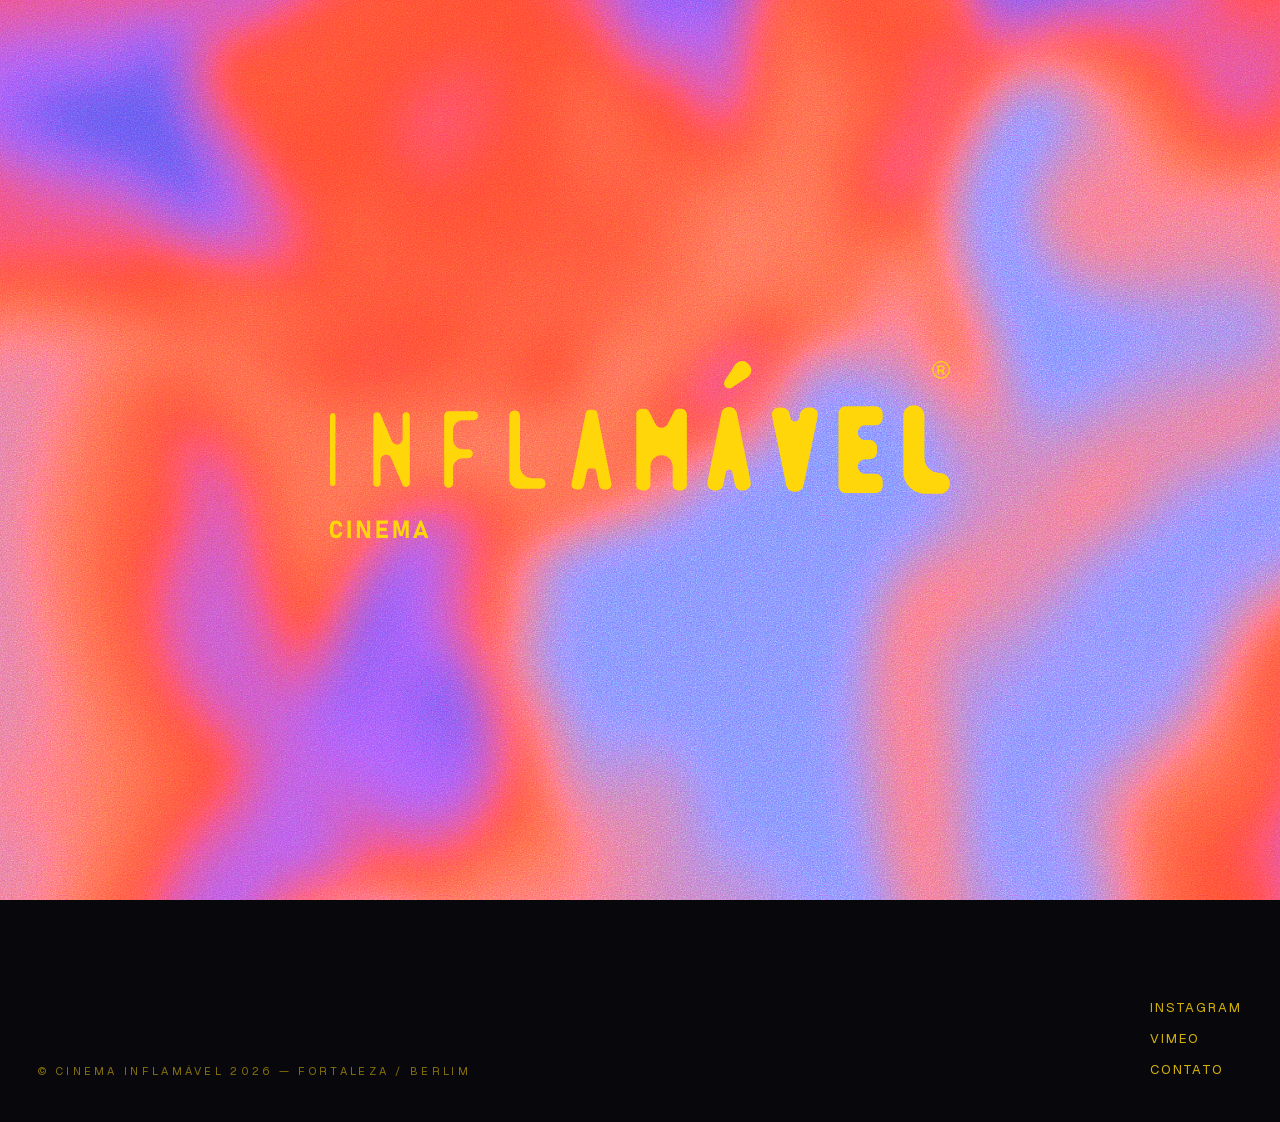
==== commit 14bcb3b4: "Rosa fora, header na linha do CINEMA, rodapé numa linha só Três ajustes que se encontram no mesmo lu" ====
--- a/index.html
+++ b/index.html
@@ -13,7 +13,7 @@
    css e trocaria na cara de quem está olhando. ?texto= força uma. Ver css/site.css */
 (function(){var p=new URLSearchParams(location.search),d=document.documentElement;
 var f=p.get("fundo");if(f)d.setAttribute("data-fundo",f);
-var t=p.get("texto"),c=["amarelo","rosa","vermelho"];
+var t=p.get("texto"),c=["amarelo","vermelho"];
 if(!t){var i;try{i=parseInt(localStorage.getItem("inf:cor"),10);if(isNaN(i))i=-1;i=(i+1)%c.length;localStorage.setItem("inf:cor",i);}
 catch(e){i=Math.floor(Math.random()*c.length);}t=c[i];}
 d.setAttribute("data-texto",t);})();</script>
@@ -86,6 +86,7 @@
   <!-- ======================= footer ======================= -->
   <footer class="site-footer">
     <div class="site-footer__top">
+      <div class="site-footer__legal">© CINEMA INFLAMÁVEL 2026 — FORTALEZA / BERLIM</div>
       <div class="site-footer__cols">
         <div class="site-footer__col">
           <a class="site-footer__link" href="#">Instagram</a>
@@ -94,7 +95,6 @@
         </div>
       </div>
     </div>
-    <div class="site-footer__legal">© CINEMA INFLAMÁVEL 2026 — FORTALEZA / BERLIM</div>
   </footer>
 
 </div>
--- a/css/site.css
+++ b/css/site.css
@@ -26,9 +26,9 @@
      é cor de marca em movimento, aqui é cor que precisa segurar contraste
      sobre o preto.
 
-     O nome continua --rosa por histórico: hoje o valor é um dos três acentos,
-     sorteado em rodízio a cada load, e o rosa é só um deles. Renomear
-     custaria trinta linhas de diff para não mudar nada na tela.
+     O nome continua --rosa por histórico, e hoje é um nome mentiroso: o rosa
+     saiu do rodízio e sobraram amarelo e vermelho. Renomear custaria trinta
+     linhas de diff para não mudar nada na tela.
 
      O valor aqui é só a rede: na prática o script do <head> sobrescreve a
      cada load (ver "cor do load" abaixo). Amarelo porque é o que mede melhor
@@ -74,6 +74,17 @@
   --fs-titulo-filme: clamp(26px, 3vw, 44px);
 
   /* ritmo */
+  /* Entreletra da nav e dos idiomas, tirada do próprio CINEMA do logo.
+
+     Medida: no svg o vão entre letras do CINEMA é 0,30 da altura da caixa
+     alta. Na Geist a 13px a caixa alta dá 9,23px, e o vão nasce em 2,13px com
+     entreletra zero — a letra já vem com seu respiro. Para chegar a 0,30 o
+     vão precisa ser 2,81px, então sobram 0,68px de acréscimo: .052em.
+
+     Vinha de .26em, que dava 0,60 — o dobro do lockup. Era o que fazia a
+     barra parecer legenda de outro projeto ao lado da marca. */
+  --track-header: .052em;
+
   --pad-x: clamp(16px, 3vw, 40px);
   --pad-x-wide: clamp(20px, 3.6vw, 52px);
   --gap-section: clamp(24px, 3.5vw, 60px);
@@ -87,8 +98,12 @@
 
 /* ---------- cor do load ----------
    A cor de texto do site não é uma escolha fixa: cada carregamento chega numa
-   das três. Amarelo, rosa, vermelho, em rodízio — nunca a mesma duas vezes
+   das duas. Amarelo e vermelho, alternando — nunca a mesma duas vezes
    seguidas, que é o que separa "mudou" de "não mudou".
+
+   O rosa saiu. Era a terceira, e era a que não se segurava: sobre o gradiente
+   do splash caía na família do próprio fundo, e sobre os stills escuros dos
+   filmes sumia. Amarelo e vermelho são as duas que leem em cima de imagem.
 
    Quem decide é o script no <head> de cada página, antes da folha de estilo:
    ele avança o rodízio e põe data-texto no <html>. Precisa ser ali e inline;
@@ -97,7 +112,7 @@
 
    O valor do :root lá em cima é o que fica se o script não rodar.
 
-     ?texto=amarelo | rosa | vermelho   força uma das três e não mexe no rodízio
+     ?texto=amarelo | vermelho   força uma das duas e não mexe no rodízio
 
    Isso funciona porque o site inteiro aponta para um token só. Os usos com
    opacidade vão por color-mix e não por rgba(): rgba() pediria um segundo
@@ -105,7 +120,6 @@
    de trocar. */
 
 :root[data-texto="amarelo"]  { --rosa: #FFD60A; }
-:root[data-texto="rosa"]     { --rosa: #FF0D8C; }
 :root[data-texto="vermelho"] { --rosa: #FF2E2E; }
 
 /* fundos, para comparar: ?fundo=grafite | noite | creme */
@@ -194,7 +208,11 @@
   right: 0;
   z-index: 30;
   display: flex;
-  align-items: center;
+  /* Nav e idiomas sentam na linha de base do CINEMA, não no meio do logo.
+     Sai de graça: o viewBox do svg foi recortado na tinta, então a borda de
+     baixo dele é exatamente a base do CINEMA, e é dali que o flex tira a
+     linha de base de um item sem texto. */
+  align-items: baseline;
   justify-content: space-between;
   gap: clamp(20px, 4vw, 64px);
   /* a barra não tem fundo: o conteúdo passa por baixo dela */
@@ -228,7 +246,7 @@
 }
 .logo-mark { height: 100%; width: auto; display: block; }
 
-.site-header__right { display: flex; align-items: center; gap: clamp(20px, 3.2vw, 48px); }
+.site-header__right { display: flex; align-items: baseline; gap: clamp(20px, 3.2vw, 48px); }
 
 .nav {
   display: flex;
@@ -237,7 +255,8 @@
   font-family: var(--font-label);
   font-size: 13px;
   font-weight: 400;
-  letter-spacing: .26em;
+  line-height: 1;
+  letter-spacing: var(--track-header);
   text-transform: uppercase;
 }
 .nav__link {
@@ -255,7 +274,8 @@
   font-family: var(--font-label);
   font-size: 13px;
   font-weight: 400;
-  letter-spacing: .22em;
+  line-height: 1;
+  letter-spacing: var(--track-header);
   text-transform: uppercase;
 }
 .lang__btn {
@@ -345,12 +365,17 @@
   padding: clamp(64px, 11vh, 128px) var(--pad-x) 44px;
 }
 
+/* Assinatura à esquerda, redes à direita, na mesma linha de piso. A legal
+   ficava sozinha numa linha abaixo, e com a navegação fora do rodapé sobrava
+   uma coluna solta de um lado e uma frase solta do outro, sem relação. O
+   flex-end é o que amarra as duas: a assinatura cai na linha do último link,
+   não na do primeiro, então o rodapé termina numa borda só. */
 .site-footer__top {
   display: flex;
   flex-wrap: wrap;
-  gap: 56px;
-  justify-content: flex-end;
-  align-items: flex-start;
+  gap: 32px 56px;
+  justify-content: space-between;
+  align-items: flex-end;
 }
 .site-footer__cols { display: flex; gap: clamp(48px, 8vw, 120px); flex-wrap: wrap; }
 .site-footer__col { display: flex; flex-direction: column; gap: 14px; }
@@ -367,7 +392,6 @@
 .site-footer__link:hover { color: var(--rosa); }
 
 .site-footer__legal {
-  margin-top: 72px;
   font-size: 11px;
   letter-spacing: .3em;
   color: color-mix(in srgb, var(--rosa) 50%, transparent);
@@ -439,9 +463,9 @@
      virava contorno, depois espalhando em duas camadas largas. Não era a
      forma, era a cor: preto não tem o que fazer sobre esse gradiente.
 
-     A tinta se segura por matiz e não por luz — magenta saturado sobre verde
-     claro separa, mesmo com contraste de luminância baixo. É assim que a
-     marca funciona em cartaz, e é assim que ela fica limpa aqui. */
+     A tinta se segura por matiz e não por luz — amarelo ou vermelho saturado
+     sobre o gradiente separa mesmo com contraste de luminância baixo. É assim
+     que a marca funciona em cartaz, e é assim que ela fica limpa aqui. */
 }
 .splash__stage > * { grid-area: 1 / 1; }
 
@@ -824,7 +848,8 @@
   /* sem hambúrguer, a nav é a única navegação — ela quebra em vez de sumir */
   .site-header { flex-wrap: wrap; gap: 12px; }
   .site-header__right { gap: 16px; flex-wrap: wrap; }
-  .nav { gap: 18px; font-size: 12px; letter-spacing: .16em; }
+  /* a entreletra vem do token: a medida do CINEMA vale em qualquer largura */
+  .nav { gap: 18px; font-size: 12px; }
   .lang { font-size: 12px; }
 
   .film { height: clamp(420px, 78vh, 720px); }
@@ -838,8 +863,7 @@
 
   .impressum-row__label { flex: 1 1 100%; }
 
-  .site-footer__top { gap: 36px; }
-  .site-footer__legal { margin-top: 48px; }
+  .site-footer__top { gap: 28px 36px; }
 
 }
 
